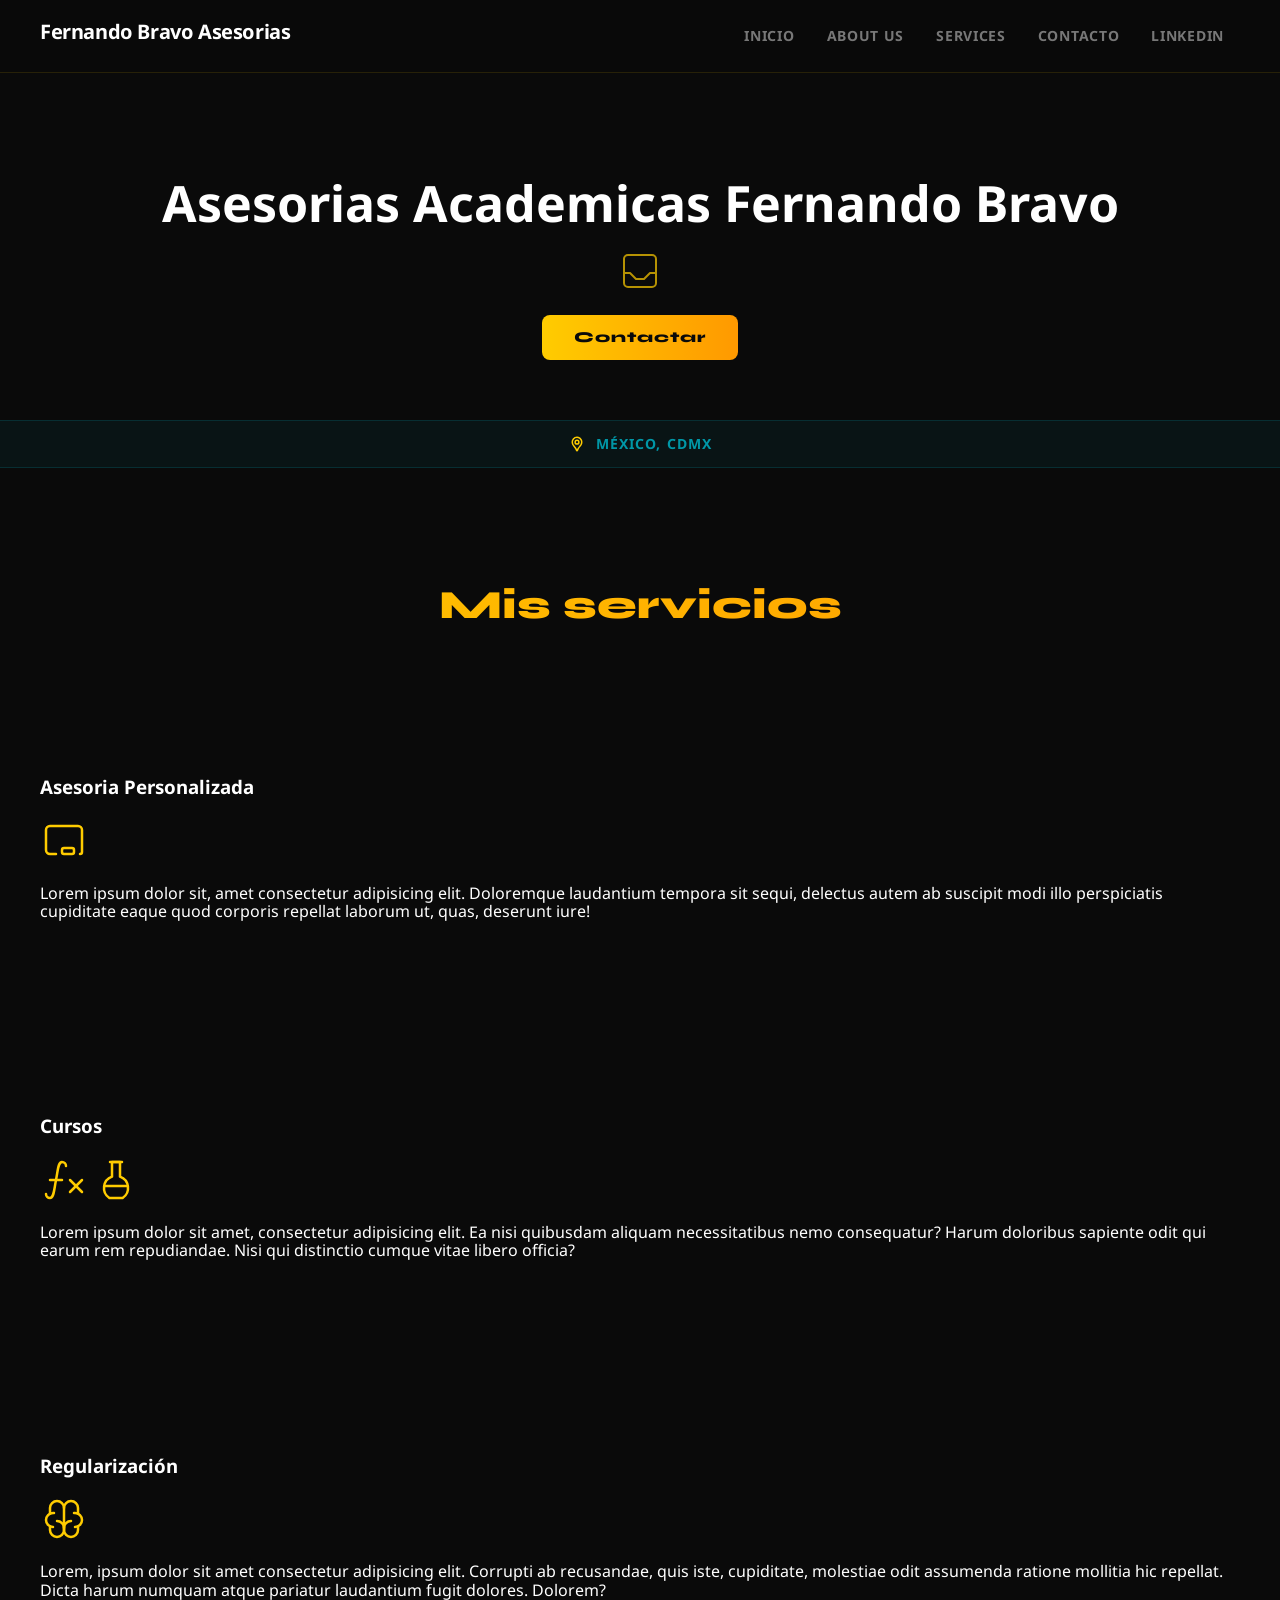
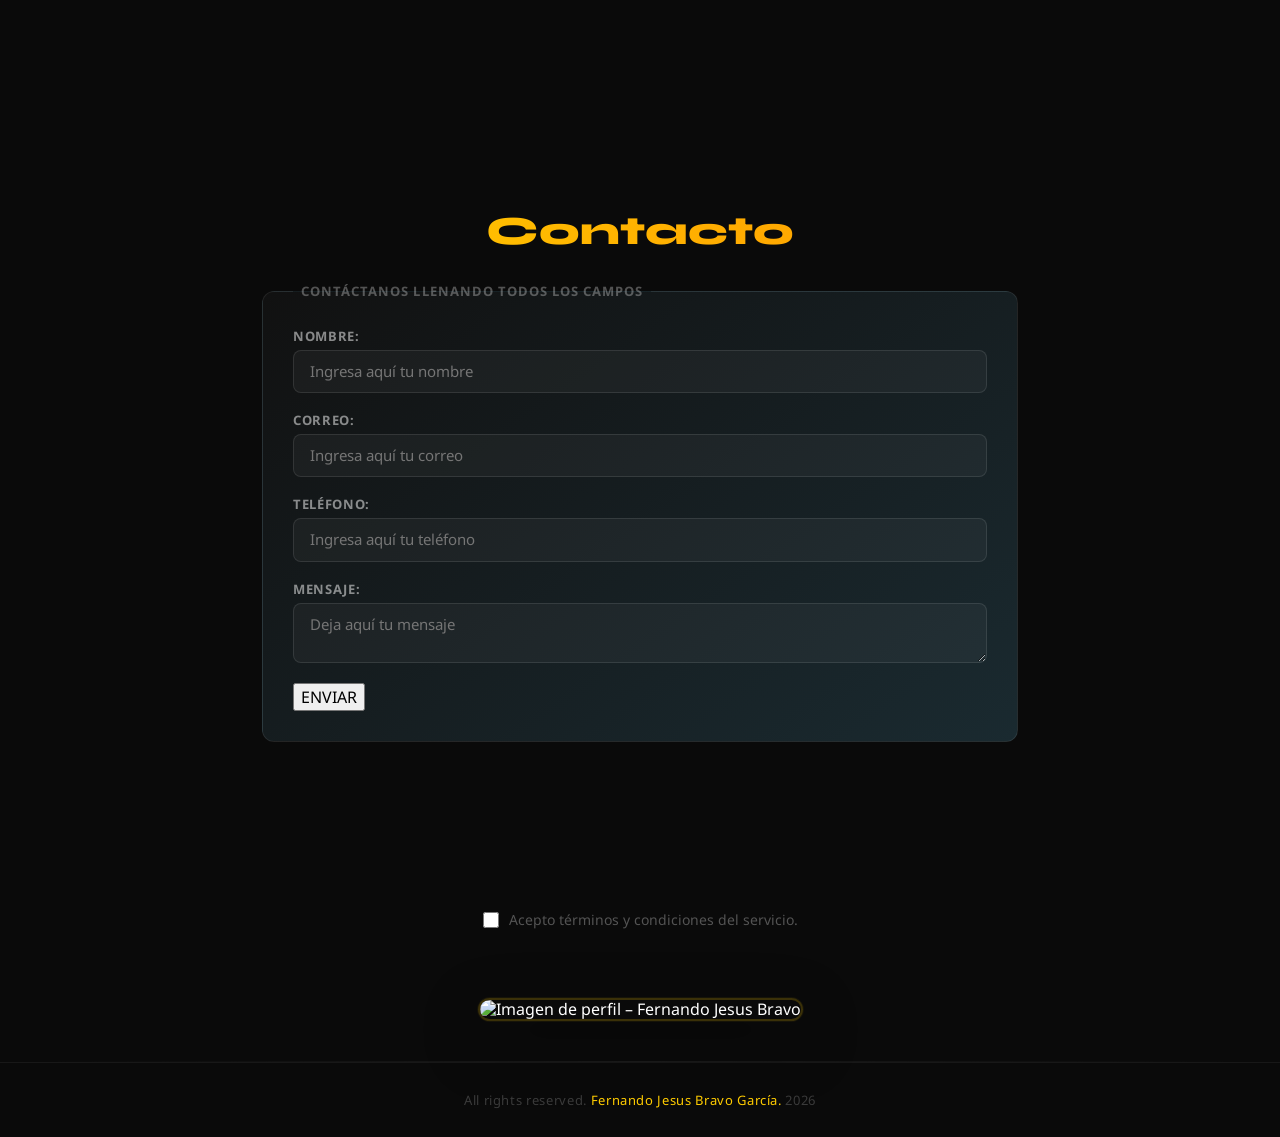
==== index.html @ 3a21290b "start (base)" ====
<!DOCTYPE html>
<html lang="es">
<head>
    <meta charset="UTF-8">
    <meta name="viewport" content="width=device-width, initial-scale=1.0">
    <title>Desarrollo web Fernando Jesus</title>

    <!-- Normalize primero -->
    <link rel="stylesheet" href="normalize2.css">

    <!-- Google Fonts -->
    <link rel="preconnect" href="https://fonts.googleapis.com">
    <link rel="preconnect" href="https://fonts.gstatic.com" crossorigin>
    <link href="https://fonts.googleapis.com/css2?family=Syne:wght@400;700;800&family=Noto+Sans:ital,wght@0,300;0,400;0,700;1,300&display=swap" rel="stylesheet">

    <!-- Estilo CSS -->
    <link rel="preload" href="style.css" as="style">
    <link rel="stylesheet" href="style.css">
</head>

<body>

    <!-- HEADER -->
    <header>
        <h1 class="titulo">Fernando Bravo <span>Asesorias</span></h1>

        <nav class="navegacion_p contenedor">
            <a href="#Inicio">Inicio</a>
            <a href="nosotros.html">About us</a>
            <a href="#Misservicios">Services</a>
            <a href="#Contacto">Contacto</a>
            <a href="#Contacto">LinkedIn</a>
        </nav>
    </header>

    <!-- HERO -->
    <section class="hero" id="Inicio">
        <div class="hero-inner">
            <h2 class="titulo">Asesorias Academicas     <span>Fernando Bravo </span></h2>

            <svg
                xmlns="http://www.w3.org/2000/svg"
                width="48" height="48"
                viewBox="0 0 24 24"
                fill="none"
                stroke="#ffcc00"
                stroke-width="1"
                stroke-linecap="round"
                stroke-linejoin="round"
            >
                <path d="M4 4m0 2a2 2 0 0 1 2 -2h12a2 2 0 0 1 2 2v12a2 2 0 0 1 -2 2h-12a2 2 0 0 1 -2 -2z" />
                <path d="M4 13h3l3 3h4l3 -3h3" />
            </svg>

            <a href="#Contacto" class="hero-content">Contactar</a>
        </div>
    </section>

    <!-- UBICACIÓN -->
    <div class="loc-bar">
        <svg
            xmlns="http://www.w3.org/2000/svg"
            width="18" height="18"
            viewBox="0 0 24 24"
            fill="none"
            stroke="#ffcc00"
            stroke-width="2"
            stroke-linecap="round"
            stroke-linejoin="round"
        >
            <path d="M12 9.5m-2.5 0a2.5 2.5 0 1 0 5 0a2.5 2.5 0 1 0 -5 0" />
            <path d="M17.591 6.376c.472 .907 .715 1.914 .709 2.935a7.263 7.263 0 0 1 -.72 3.18a19.085 19.085 0 0 1 -2.089 3c-.784 .933 -1.49 1.93 -2.11 2.98c-.314 .62 -.568 1.27 -.757 1.938c-.121 .36 -.277 .591 -.622 .591c-.315 0 -.463 -.136 -.626 -.593a10.595 10.595 0 0 0 -.779 -1.978a18.18 18.18 0 0 0 -1.423 -2.091c-.877 -1.184 -2.179 -2.535 -2.853 -4.071a7.077 7.077 0 0 1 -.621 -2.967a6.226 6.226 0 0 1 1.476 -4.055a6.25 6.25 0 0 1 4.811 -2.245a6.462 6.462 0 0 1 1.918 .284a6.255 6.255 0 0 1 3.686 3.092z" />
        </svg>
        <p>México, CDMX</p>
    </div>

    <!-- SERVICIOS -->
    <main id="Misservicios">

        <h2>Mis servicios</h2>

        <div class="contenedor">

            <section>
                <h3>Asesoria Personalizada</h3>
                <!--
                tags: [school, classroom, education, learn]
                category: Document
                unicode: "f34d"
                version: "1.88"
                -->
                <svg
                xmlns="http://www.w3.org/2000/svg"
                width="48"
                height="48"
                viewBox="0 0 24 24"
                fill="none"
                stroke="#ffcc00"
                stroke-width="1.25"
                stroke-linecap="round"
                stroke-linejoin="round"
                >
                <path d="M8 19h-3a2 2 0 0 1 -2 -2v-10a2 2 0 0 1 2 -2h14a2 2 0 0 1 2 2v11a1 1 0 0 1 -1 1" />
                <path d="M11 16m0 1a1 1 0 0 1 1 -1h4a1 1 0 0 1 1 1v1a1 1 0 0 1 -1 1h-4a1 1 0 0 1 -1 -1z" />
            </svg>

                <p>Lorem ipsum dolor sit, amet consectetur adipisicing elit. Doloremque laudantium tempora sit sequi, delectus autem ab suscipit modi illo perspiciatis cupiditate eaque quod corporis repellat laborum ut, quas, deserunt iure!</p>
            </section>

            <section>
                <h3>Cursos</h3>
                <!--
                    category: Math
                    tags: [linear, statyscics, graph]
                    version: "1.39"
                    unicode: "eeb2"
                    -->
                    <svg
                    xmlns="http://www.w3.org/2000/svg"
                    width="48"
                    height="48"
                    viewBox="0 0 24 24"
                    fill="none"
                    stroke="#ffcc00"
                    stroke-width="1.25"
                    stroke-linecap="round"
                    stroke-linejoin="round"
                    >
                    <path d="M3 19a2 2 0 0 0 2 2c2 0 2 -4 3 -9s1 -9 3 -9a2 2 0 0 1 2 2" />
                    <path d="M5 12h6" />
                    <path d="M15 12l6 6" />
                    <path d="M15 18l6 -6" />
                </svg>

                <!--
                category: Health
                tags: [liquid, container, glass, chemistry, test, laboratory, experimental, beta]
                version: "1.44"
                unicode: "ef60"
                -->
                <svg
                xmlns="http://www.w3.org/2000/svg"
                width="48"
                height="48"
                viewBox="0 0 24 24"
                fill="none"
                stroke="#ffcc00"
                stroke-width="1.25"
                stroke-linecap="round"
                stroke-linejoin="round"
                >
                <path d="M6.1 15h11.8" />
                <path d="M14 3v7.342a6 6 0 0 1 1.318 10.658h-6.635a6 6 0 0 1 1.317 -10.66v-7.34h4z" />
                <path d="M9 3h6" />
                </svg>

                <p>Lorem ipsum dolor sit amet, consectetur adipisicing elit. Ea nisi quibusdam aliquam necessitatibus nemo consequatur? Harum doloribus sapiente odit qui earum rem repudiandae. Nisi qui distinctio cumque vitae libero officia?</p>
            </section>

            <section>
                <h3>Regularización</h3>
                <!--
                tags: [mind, human, iq, inteligence, organ]
                unicode: "f59f"
                version: "1.110"
                -->
                <svg
                xmlns="http://www.w3.org/2000/svg"
                width="48"
                height="48"
                viewBox="0 0 24 24"
                fill="none"
                stroke="#ffcc00"
                stroke-width="1.25"
                stroke-linecap="round"
                stroke-linejoin="round"
                >
                <path d="M15.5 13a3.5 3.5 0 0 0 -3.5 3.5v1a3.5 3.5 0 0 0 7 0v-1.8" />
                <path d="M8.5 13a3.5 3.5 0 0 1 3.5 3.5v1a3.5 3.5 0 0 1 -7 0v-1.8" />
                <path d="M17.5 16a3.5 3.5 0 0 0 0 -7h-.5" />
                <path d="M19 9.3v-2.8a3.5 3.5 0 0 0 -7 0" />
                <path d="M6.5 16a3.5 3.5 0 0 1 0 -7h.5" />
                <path d="M5 9.3v-2.8a3.5 3.5 0 0 1 7 0v10" />
                </svg>

                <p>Lorem, ipsum dolor sit amet consectetur adipisicing elit. Corrupti ab recusandae, quis iste, cupiditate, molestiae odit assumenda ratione mollitia hic repellat. Dicta harum numquam atque pariatur laudantium fugit dolores. Dolorem?</p>
            </section>

        </div><!-- /.servicios-grid -->

        <!-- CONTACTO -->
        <section id="Contacto">
            <h2 class="titulo">Contacto</h2>

            <form>
                <fieldset>
                    <legend>Contáctanos llenando todos los campos</legend>

                    <div>
                        <label for="nombre">Nombre:</label>
                        <input id="nombre" type="text" placeholder="Ingresa aquí tu nombre">
                    </div>

                    <div>
                        <label for="correo">Correo:</label>
                        <input id="correo" type="email" placeholder="Ingresa aquí tu correo">
                    </div>

                    <div>
                        <label for="tel">Teléfono:</label>
                        <input id="tel" type="tel" placeholder="Ingresa aquí tu teléfono">
                    </div>

                    <div>
                        <label for="mensaje">Mensaje:</label>
                        <textarea id="mensaje" placeholder="Deja aquí tu mensaje"></textarea>
                    </div>

                    <input type="submit" value="ENVIAR">
                </fieldset>
            </form>
        </section>

    </main>

    <!-- TÉRMINOS -->
    <div class="terminos">
        <label>
            <input type="checkbox">
            Acepto términos y condiciones del servicio.
        </label>
    </div>

    <!-- FOTO -->
    <div class="foto-seccion">
        <img src="test_png.png" alt="Imagen de perfil – Fernando Jesus Bravo">
    </div>

    <div class="divisor"></div>

    <!-- FOOTER -->
    <footer>
        All rights reserved. <span>Fernando Jesus Bravo García.</span> 2026
    </footer>

</body>
</html>
---- normalize2.css ----
/*! normalize.css v8.0.1 | MIT License | github.com/necolas/normalize.css */

/* =========================================================
   Box sizing universal
   ========================================================= */
*,
*::before,
*::after {
  box-sizing: border-box;
}

/* =========================================================
   Document
   ========================================================= */
html {
  line-height: 1.15;
  -webkit-text-size-adjust: 100%;
}

/* =========================================================
   Sections
   ========================================================= */
body {
  margin: 0;
  background: #0a0a0a;  /* fondo oscuro base */
}

main {
  display: block;
}

h1 {
  font-size: 2em;
  margin: 0.67em 0;
}

/* =========================================================
   Grouping content
   ========================================================= */
hr {
  box-sizing: content-box;
  height: 0;
  overflow: visible;
}

pre {
  font-family: monospace, monospace;
  font-size: 1em;
}

/* =========================================================
   Text-level semantics
   ========================================================= */
a {
  background-color: transparent;
}

abbr[title] {
  border-bottom: none;
  text-decoration: underline dotted;
}

b,
strong {
  font-weight: bolder;
}

code,
kbd,
samp {
  font-family: monospace, monospace;
  font-size: 1em;
}

small {
  font-size: 80%;
}

sub,
sup {
  font-size: 75%;
  line-height: 0;
  position: relative;
  vertical-align: baseline;
}

sub { bottom: -0.25em; }
sup { top:    -0.5em;  }

/* =========================================================
   Embedded content
   ========================================================= */
img {
  border-style: none;
  max-width: 100%;
  height: auto;
}

/* =========================================================
   Forms
   ========================================================= */
button,
input,
optgroup,
select,
textarea {
  font-family: inherit;
  font-size: 100%;
  line-height: 1.15;
  margin: 0;
}

button,
input {
  overflow: visible;
}

button,
select {
  text-transform: none;
}

button::-moz-focus-inner,
[type="button"]::-moz-focus-inner,
[type="reset"]::-moz-focus-inner,
[type="submit"]::-moz-focus-inner {
  border-style: none;
  padding: 0;
}

button:-moz-focusring,
[type="button"]:-moz-focusring,
[type="reset"]:-moz-focusring,
[type="submit"]:-moz-focusring {
  outline: 1px dotted ButtonText;
}

fieldset {
  padding: 0.35em 0.75em 0.625em;
}

legend {
  box-sizing: border-box;
  color: inherit;
  display: table;
  max-width: 100%;
  padding: 0;
  white-space: normal;
}

progress {
  vertical-align: baseline;
}

textarea {
  overflow: auto;
  resize: vertical;
}

[type="checkbox"],
[type="radio"] {
  box-sizing: border-box;
  padding: 0;
}

[type="number"]::-webkit-inner-spin-button,
[type="number"]::-webkit-outer-spin-button {
  height: auto;
}

[type="search"]::-webkit-search-decoration {
  -webkit-appearance: none;
}

::-webkit-file-upload-button {
  -webkit-appearance: button;
  font: inherit;
}

/* =========================================================
   Interactive
   ========================================================= */
details { display: block; }
summary { display: list-item; }

/* =========================================================
   Misc
   ========================================================= */
template { display: none; }
[hidden]  { display: none; }
---- style.css ----
/* =========================================================
VARIABLES
   ========================================================= */
:root {
    --blanco:       #ffffff;
    --negro:        #0a0a0a;
    --amarillo:     #ffcc00;
    --amarillo2:    #ff9900;
    --cyan:         #0097a7;
    --cyan-dark:    #006978;
    --gris:         rgba(255,255,255,.45);
    --gris-borde:   rgba(255,255,255,.08);

    --grad-oro:     linear-gradient(90deg, #ffcc00, #ff9900);
    --grad-hero:    linear-gradient(135deg, #0a0a0a 0%, #0d2b35 50%, #003d4d 100%);
    --grad-card:    linear-gradient(145deg, #111 0%, #1a2a30 100%);
    --grad-cyan:    linear-gradient(90deg, #0097a7, #00bcd4);

    --sombra:       0 20px 60px rgba(0,0,0,.35);
    --radio:        1.2rem;

    --fuente-titulo: "Syne", sans-serif;
    --fuente-cuerpo: "Noto Sans", sans-serif;
}

/* =========================================================
BASE
   ========================================================= */
html {
    font-size: 62.5%;
    scroll-behavior: smooth;
}

body {
    font-size: 1.6rem;
    font-family: var(--fuente-cuerpo);
    color: var(--blanco);
    background: var(--negro);
    overflow-x: hidden;
}

/* =========================================================
UTILIDADES
   ================================================

/* =========================================================
   HEADER
   ========================================================= */
header {
    position: sticky;
    top: 0;
    padding: 2rem 4rem;
    display: flex;
    align-items: start;
    justify-content: space-between;
    background: rgba(10,10,10,.92);
    border-bottom: 1px solid rgba(255,204,0,.12);
    /*backdrop-filter: blur(12px);*/
}

header h1.titulo {
    font-size: 2rem;
    text-align: left;
    margin: 0;
    letter-spacing: -.02em;
}

.navegacion_p {
    display: flex;
    flex-direction: column;
    justify-content: space-between;
    align-items: flex-end;
}

.navegacion_p a {
    color: var(--gris);
    text-decoration: none;
    font-size: 1.4rem;
    font-weight: 700;
    letter-spacing: .05em;
    text-transform: uppercase;
    padding: .8rem 1.6rem;
    border-radius: .6rem;
    /*transition: color .2s, background .2s;*/
}

.navegacion_p a:hover {
    color: var(--amarillo);
    background: rgba(255,204,0,.08);
}

/* =========================================================
   HERO
   ========================================================= */
.hero {
    background-image:url(banner.jpg);
    background-repeat: no-repeat;
    background-size: cover;
    position:relative;
    min-height: 500%;
    display: grid;
    place-items: center;
    text-align: center;
    padding: 6rem 2rem;
    
    
}
/*
/* Esferas de luz de fondo */
/*
.hero::before {
    content: '';
    position: absolute;
    width: 70rem; height: 70rem;
    border-radius: 50%;
    background: radial-gradient(circle, rgba(0,151,167,.18) 0%, transparent 70%);
    top: -15%; left: -10%;
    pointer-events: none;
}*/
/*
.hero::after {
    content: '';
    position: absolute;
    width: 55rem; height: 55rem;
    border-radius: 50%;
    background: radial-gradient(circle, rgba(255,204,0,.10) 0%, transparent 70%);
    bottom: -10%; right: -8%;
    pointer-events: none;
}
*/
/*
.hero-inner {
    position: relative;
    z-index: 2;
}
*/
.hero .titulo {
    font-size: clamp(4.5rem, 8em, 9rem);
    margin-bottom: 1.5rem;
}

.hero p {
    font-size: 1.8rem;
    color: rgba(255,255,255,.5);
    margin-bottom: 3.5rem;
}

.hero p span {
    color: var(--cyan);
    font-weight: 700;
}

/* SVG decorativo del hero */
.hero svg {
    display: block;
    margin: 0 auto 2rem;
    opacity: .7;
}

/* Botón CTA del hero */


.hero-content {
    display: inline-flex;
    align-items: center;
    gap: .8rem;
    padding: 1.4rem 3.2rem;
    background: var(--grad-oro);
    color: var(--negro);
    font-family: var(--fuente-titulo);
    font-weight: 800;
    font-size: 1.5rem;
    letter-spacing: .06em;
    text-decoration: none;
    border-radius: .8rem;
    /*transition: transform .2s, box-shadow .2s;
    box-shadow: 0 8px 28px rgba(255,204,0,.25);*/
}

/*
.hero-content:hover {
    transform: translateY(-3px);
    box-shadow: 0 12px 40px rgba(255,204,0,.4);
}
*/

/* =========================================================
   BARRA DE UBICACIÓN
   ========================================================= */
.loc-bar {
    padding: 1.4rem 2rem;
    display: flex;
    align-items: center;
    justify-content: center;
    gap: 1rem;
    background: rgba(0,151,167,.07);
    border-top:    1px solid rgba(0,151,167,.2);
    border-bottom: 1px solid rgba(0,151,167,.2);
}

.loc-bar p {
    font-size: 1.4rem;
    font-weight: 700;
    color: var(--cyan);
    letter-spacing: .08em;
    text-transform: uppercase;
    margin: 0;
}

/* =========================================================
   SECCIONES GENERALES
   ========================================================= */
section {
    padding: 8rem 2rem;
}

section h2.titulo {
    margin-bottom: 1.5rem;
}
/*
section > p {
    font-size: 1.6rem;
    color: var(--gris);
    text-align: center;
    line-height: 1.7;
}
*/
/* =========================================================
   MAIN — SERVICIOS (cards)
   ========================================================= */
main {
    padding: 8rem 2rem;
}

main h2 {
    font-family: var(--fuente-titulo);
    font-size: 4rem;
    font-weight: 800;
    text-align: center;
    margin-bottom: 5rem;
    background: var(--grad-oro);
    -webkit-background-clip: text;
    -webkit-text-fill-color: transparent;
    display: inline-block;
    width: 100%;
}

/*
.servicios-grid {
    display: grid;
    grid-template-columns: repeat(auto-fit, minmax(28rem, 1fr));
    gap: 2.5rem;
    max-width: 120rem;
    margin: 0 auto 6rem;
}*/

/* Cada sección dentro de main = card */
/*
main > section {
    background: var(--grad-card);
    border: 1px solid var(--gris-borde);
    border-radius: var(--radio);
    padding: 3.5rem 3rem;
    position: relative;
    overflow: hidden;
    transition: transform .3s, border-color .3s, box-shadow .3s;
}*/
/*
main > section::before {
    content: '';
    position: absolute; inset: 0; opacity: 0;
    background: radial-gradient(circle at 30% 0%, rgba(255,204,0,.07) 0%, transparent 70%);
    transition: opacity .3s;
}

main > section:hover {
    transform: translateY(-5px);
    border-color: rgba(255,204,0,.28);
    box-shadow: var(--sombra);
}

main > section:hover::before {
    opacity: 1;
}

main > section h3 {
    font-family: var(--fuente-titulo);
    font-size: 2.2rem;
    font-weight: 700;
    color: var(--blanco);
    margin: 1.8rem 0 1rem;
}

main > section p {
    font-size: 1.5rem;
    color: var(--gris);
    line-height: 1.7;
}

main > section svg {
    display: block;
}
*/
/* =========================================================
CONTACTO
   ========================================================= */
#Contacto {
    background: transparent;
    padding: 8rem 2rem;
    max-width: 80rem;
    margin: 0 auto;
}

#Contacto h2 {
    font-family: var(--fuente-titulo);
    font-size: 4rem;
    font-weight: 800;
    margin-bottom: 3rem;
    text-align: center;
    background: var(--grad-oro);
    -webkit-background-clip: text;
    -webkit-text-fill-color: transparent;
}

form {
    display: flex;
    flex-direction: column;
    gap: 0;
}

fieldset {
    border: 1px solid var(--gris-borde);
    border-radius: var(--radio);
    padding: 3rem;
    background: var(--grad-card);
}

legend {
    font-size: 1.3rem;
    color: rgba(255,255,255,.3);
    letter-spacing: .08em;
    text-transform: uppercase;
    font-weight: 700;
    padding: 0 .8rem;
}

fieldset div {
    display: flex;
    flex-direction: column;
    gap: .6rem;
    margin-bottom: 2rem;
}

fieldset label {
    font-size: 1.3rem;
    font-weight: 700;
    color: rgba(255,255,255,.5);
    letter-spacing: .05em;
    text-transform: uppercase;
}

fieldset input[type="text"],
fieldset input[type="email"],
fieldset input[type="tel"],
fieldset textarea {
    background: rgba(255,255,255,.04);
    border: 1.5px solid rgba(255,255,255,.1);
    border-radius: .8rem;
    padding: 1.2rem 1.6rem;
    color: var(--blanco);
    font-family: inherit;
    font-size: 1.5rem;
    /*transition: border-color .2s, background .2s;*/
    width: 100%;
}
/*
fieldset input[type="text"]:focus,
fieldset input[type="email"]:focus,
fieldset input[type="tel"]:focus,
fieldset textarea:focus {
    outline: none;
    border-color: var(--amarillo);
    background: rgba(255,204,0,.04);
}

fieldset textarea {
    resize: vertical;
    min-height: 13rem;
}

fieldset input[type="submit"] {
    background: var(--grad-oro);
    color: var(--negro);
    border: none;
    cursor: pointer;
    font-family: var(--fuente-titulo);
    font-weight: 800;
    font-size: 1.5rem;
    letter-spacing: .07em;
    padding: 1.5rem;
    border-radius: .8rem;
    transition: transform .2s, box-shadow .2s;
    width: 100%;
    margin-top: .5rem;
}

fieldset input[type="submit"]:hover {
    transform: translateY(-2px);
    box-shadow: 0 8px 25px rgba(255,204,0,.3);
}
    */

/* =========================================================
TÉRMINOS
   ========================================================= */
.terminos {
    display: flex;
    justify-content: center;
    padding: 1rem 2rem 3rem;
}

.terminos label {
    display: flex;
    align-items: center;
    gap: 1rem;
    font-size: 1.4rem;
    color: rgba(255,255,255,.3);
    cursor: pointer;
}

.terminos input[type="checkbox"] {
    accent-color: var(--amarillo);
    width: 1.6rem;
    height: 1.6rem;
    cursor: pointer;
}

/* =========================================================
FOTO
   ========================================================= */
.foto-seccion {
    display: flex;
    justify-content: center;
    padding: 4rem 2rem;
}

.foto-seccion img {
    max-width: 36rem;
    border-radius: 1.6rem;
    border: 2px solid rgba(255,204,0,.2);
    box-shadow: 0 0 0 1px rgba(255,204,0,.05), var(--sombra);
    display: block;
}

/* =========================================================
DIVISOR
   ========================================================= */
.divisor {
    height: 1px;
    margin: 0 4rem;
    background: linear-gradient(to right, transparent, rgba(255,255,255,.07), transparent);
}

/* =========================================================
FOOTER
   ========================================================= */
footer {
    text-align: center;
    padding: 3rem 2rem;
    font-size: 1.3rem;
    color: rgba(255,255,255,.2);
    letter-spacing: .05em;
    border-top: 1px solid rgba(255,255,255,.06);
}

footer span {
    color: var(--amarillo);
}

/* =========================================================
RESPONSIVE
   ========================================================= */


@media (min-width: 480px) {
    header {
        flex-direction: row;
    }

    .hero .titulo {
        font-size: 4rem;
    }
}

@media (min-width: 900px) {
    .navegacion_p {
        flex-direction: row;
        justify-content: space-between;
    }

    .hero .titulo {
        font-size: 5rem;
    }
}

@media (min-width: 1140px) {
    .contenedor {
        padding: 0;
    }
}
---- style.css ----
/* =========================================================
VARIABLES
   ========================================================= */
:root {
    --blanco:       #ffffff;
    --negro:        #0a0a0a;
    --amarillo:     #ffcc00;
    --amarillo2:    #ff9900;
    --cyan:         #0097a7;
    --cyan-dark:    #006978;
    --gris:         rgba(255,255,255,.45);
    --gris-borde:   rgba(255,255,255,.08);

    --grad-oro:     linear-gradient(90deg, #ffcc00, #ff9900);
    --grad-hero:    linear-gradient(135deg, #0a0a0a 0%, #0d2b35 50%, #003d4d 100%);
    --grad-card:    linear-gradient(145deg, #111 0%, #1a2a30 100%);
    --grad-cyan:    linear-gradient(90deg, #0097a7, #00bcd4);

    --sombra:       0 20px 60px rgba(0,0,0,.35);
    --radio:        1.2rem;

    --fuente-titulo: "Syne", sans-serif;
    --fuente-cuerpo: "Noto Sans", sans-serif;
}

/* =========================================================
BASE
   ========================================================= */
html {
    font-size: 62.5%;
    scroll-behavior: smooth;
}

body {
    font-size: 1.6rem;
    font-family: var(--fuente-cuerpo);
    color: var(--blanco);
    background: var(--negro);
    overflow-x: hidden;
}

/* =========================================================
UTILIDADES
   ================================================

/* =========================================================
   HEADER
   ========================================================= */
header {
    position: sticky;
    top: 0;
    padding: 2rem 4rem;
    display: flex;
    align-items: start;
    justify-content: space-between;
    background: rgba(10,10,10,.92);
    border-bottom: 1px solid rgba(255,204,0,.12);
    /*backdrop-filter: blur(12px);*/
}

header h1.titulo {
    font-size: 2rem;
    text-align: left;
    margin: 0;
    letter-spacing: -.02em;
}

.navegacion_p {
    display: flex;
    flex-direction: column;
    justify-content: space-between;
    align-items: flex-end;
}

.navegacion_p a {
    color: var(--gris);
    text-decoration: none;
    font-size: 1.4rem;
    font-weight: 700;
    letter-spacing: .05em;
    text-transform: uppercase;
    padding: .8rem 1.6rem;
    border-radius: .6rem;
    /*transition: color .2s, background .2s;*/
}

.navegacion_p a:hover {
    color: var(--amarillo);
    background: rgba(255,204,0,.08);
}

/* =========================================================
   HERO
   ========================================================= */
.hero {
    background-image:url(banner.jpg);
    background-repeat: no-repeat;
    background-size: cover;
    position:relative;
    min-height: 500%;
    display: grid;
    place-items: center;
    text-align: center;
    padding: 6rem 2rem;
    
    
}
/*
/* Esferas de luz de fondo */
/*
.hero::before {
    content: '';
    position: absolute;
    width: 70rem; height: 70rem;
    border-radius: 50%;
    background: radial-gradient(circle, rgba(0,151,167,.18) 0%, transparent 70%);
    top: -15%; left: -10%;
    pointer-events: none;
}*/
/*
.hero::after {
    content: '';
    position: absolute;
    width: 55rem; height: 55rem;
    border-radius: 50%;
    background: radial-gradient(circle, rgba(255,204,0,.10) 0%, transparent 70%);
    bottom: -10%; right: -8%;
    pointer-events: none;
}
*/
/*
.hero-inner {
    position: relative;
    z-index: 2;
}
*/
.hero .titulo {
    font-size: clamp(4.5rem, 8em, 9rem);
    margin-bottom: 1.5rem;
}

.hero p {
    font-size: 1.8rem;
    color: rgba(255,255,255,.5);
    margin-bottom: 3.5rem;
}

.hero p span {
    color: var(--cyan);
    font-weight: 700;
}

/* SVG decorativo del hero */
.hero svg {
    display: block;
    margin: 0 auto 2rem;
    opacity: .7;
}

/* Botón CTA del hero */


.hero-content {
    display: inline-flex;
    align-items: center;
    gap: .8rem;
    padding: 1.4rem 3.2rem;
    background: var(--grad-oro);
    color: var(--negro);
    font-family: var(--fuente-titulo);
    font-weight: 800;
    font-size: 1.5rem;
    letter-spacing: .06em;
    text-decoration: none;
    border-radius: .8rem;
    /*transition: transform .2s, box-shadow .2s;
    box-shadow: 0 8px 28px rgba(255,204,0,.25);*/
}

/*
.hero-content:hover {
    transform: translateY(-3px);
    box-shadow: 0 12px 40px rgba(255,204,0,.4);
}
*/

/* =========================================================
   BARRA DE UBICACIÓN
   ========================================================= */
.loc-bar {
    padding: 1.4rem 2rem;
    display: flex;
    align-items: center;
    justify-content: center;
    gap: 1rem;
    background: rgba(0,151,167,.07);
    border-top:    1px solid rgba(0,151,167,.2);
    border-bottom: 1px solid rgba(0,151,167,.2);
}

.loc-bar p {
    font-size: 1.4rem;
    font-weight: 700;
    color: var(--cyan);
    letter-spacing: .08em;
    text-transform: uppercase;
    margin: 0;
}

/* =========================================================
   SECCIONES GENERALES
   ========================================================= */
section {
    padding: 8rem 2rem;
}

section h2.titulo {
    margin-bottom: 1.5rem;
}
/*
section > p {
    font-size: 1.6rem;
    color: var(--gris);
    text-align: center;
    line-height: 1.7;
}
*/
/* =========================================================
   MAIN — SERVICIOS (cards)
   ========================================================= */
main {
    padding: 8rem 2rem;
}

main h2 {
    font-family: var(--fuente-titulo);
    font-size: 4rem;
    font-weight: 800;
    text-align: center;
    margin-bottom: 5rem;
    background: var(--grad-oro);
    -webkit-background-clip: text;
    -webkit-text-fill-color: transparent;
    display: inline-block;
    width: 100%;
}

/*
.servicios-grid {
    display: grid;
    grid-template-columns: repeat(auto-fit, minmax(28rem, 1fr));
    gap: 2.5rem;
    max-width: 120rem;
    margin: 0 auto 6rem;
}*/

/* Cada sección dentro de main = card */
/*
main > section {
    background: var(--grad-card);
    border: 1px solid var(--gris-borde);
    border-radius: var(--radio);
    padding: 3.5rem 3rem;
    position: relative;
    overflow: hidden;
    transition: transform .3s, border-color .3s, box-shadow .3s;
}*/
/*
main > section::before {
    content: '';
    position: absolute; inset: 0; opacity: 0;
    background: radial-gradient(circle at 30% 0%, rgba(255,204,0,.07) 0%, transparent 70%);
    transition: opacity .3s;
}

main > section:hover {
    transform: translateY(-5px);
    border-color: rgba(255,204,0,.28);
    box-shadow: var(--sombra);
}

main > section:hover::before {
    opacity: 1;
}

main > section h3 {
    font-family: var(--fuente-titulo);
    font-size: 2.2rem;
    font-weight: 700;
    color: var(--blanco);
    margin: 1.8rem 0 1rem;
}

main > section p {
    font-size: 1.5rem;
    color: var(--gris);
    line-height: 1.7;
}

main > section svg {
    display: block;
}
*/
/* =========================================================
CONTACTO
   ========================================================= */
#Contacto {
    background: transparent;
    padding: 8rem 2rem;
    max-width: 80rem;
    margin: 0 auto;
}

#Contacto h2 {
    font-family: var(--fuente-titulo);
    font-size: 4rem;
    font-weight: 800;
    margin-bottom: 3rem;
    text-align: center;
    background: var(--grad-oro);
    -webkit-background-clip: text;
    -webkit-text-fill-color: transparent;
}

form {
    display: flex;
    flex-direction: column;
    gap: 0;
}

fieldset {
    border: 1px solid var(--gris-borde);
    border-radius: var(--radio);
    padding: 3rem;
    background: var(--grad-card);
}

legend {
    font-size: 1.3rem;
    color: rgba(255,255,255,.3);
    letter-spacing: .08em;
    text-transform: uppercase;
    font-weight: 700;
    padding: 0 .8rem;
}

fieldset div {
    display: flex;
    flex-direction: column;
    gap: .6rem;
    margin-bottom: 2rem;
}

fieldset label {
    font-size: 1.3rem;
    font-weight: 700;
    color: rgba(255,255,255,.5);
    letter-spacing: .05em;
    text-transform: uppercase;
}

fieldset input[type="text"],
fieldset input[type="email"],
fieldset input[type="tel"],
fieldset textarea {
    background: rgba(255,255,255,.04);
    border: 1.5px solid rgba(255,255,255,.1);
    border-radius: .8rem;
    padding: 1.2rem 1.6rem;
    color: var(--blanco);
    font-family: inherit;
    font-size: 1.5rem;
    /*transition: border-color .2s, background .2s;*/
    width: 100%;
}
/*
fieldset input[type="text"]:focus,
fieldset input[type="email"]:focus,
fieldset input[type="tel"]:focus,
fieldset textarea:focus {
    outline: none;
    border-color: var(--amarillo);
    background: rgba(255,204,0,.04);
}

fieldset textarea {
    resize: vertical;
    min-height: 13rem;
}

fieldset input[type="submit"] {
    background: var(--grad-oro);
    color: var(--negro);
    border: none;
    cursor: pointer;
    font-family: var(--fuente-titulo);
    font-weight: 800;
    font-size: 1.5rem;
    letter-spacing: .07em;
    padding: 1.5rem;
    border-radius: .8rem;
    transition: transform .2s, box-shadow .2s;
    width: 100%;
    margin-top: .5rem;
}

fieldset input[type="submit"]:hover {
    transform: translateY(-2px);
    box-shadow: 0 8px 25px rgba(255,204,0,.3);
}
    */

/* =========================================================
TÉRMINOS
   ========================================================= */
.terminos {
    display: flex;
    justify-content: center;
    padding: 1rem 2rem 3rem;
}

.terminos label {
    display: flex;
    align-items: center;
    gap: 1rem;
    font-size: 1.4rem;
    color: rgba(255,255,255,.3);
    cursor: pointer;
}

.terminos input[type="checkbox"] {
    accent-color: var(--amarillo);
    width: 1.6rem;
    height: 1.6rem;
    cursor: pointer;
}

/* =========================================================
FOTO
   ========================================================= */
.foto-seccion {
    display: flex;
    justify-content: center;
    padding: 4rem 2rem;
}

.foto-seccion img {
    max-width: 36rem;
    border-radius: 1.6rem;
    border: 2px solid rgba(255,204,0,.2);
    box-shadow: 0 0 0 1px rgba(255,204,0,.05), var(--sombra);
    display: block;
}

/* =========================================================
DIVISOR
   ========================================================= */
.divisor {
    height: 1px;
    margin: 0 4rem;
    background: linear-gradient(to right, transparent, rgba(255,255,255,.07), transparent);
}

/* =========================================================
FOOTER
   ========================================================= */
footer {
    text-align: center;
    padding: 3rem 2rem;
    font-size: 1.3rem;
    color: rgba(255,255,255,.2);
    letter-spacing: .05em;
    border-top: 1px solid rgba(255,255,255,.06);
}

footer span {
    color: var(--amarillo);
}

/* =========================================================
RESPONSIVE
   ========================================================= */


@media (min-width: 480px) {
    header {
        flex-direction: row;
    }

    .hero .titulo {
        font-size: 4rem;
    }
}

@media (min-width: 900px) {
    .navegacion_p {
        flex-direction: row;
        justify-content: space-between;
    }

    .hero .titulo {
        font-size: 5rem;
    }
}

@media (min-width: 1140px) {
    .contenedor {
        padding: 0;
    }
}
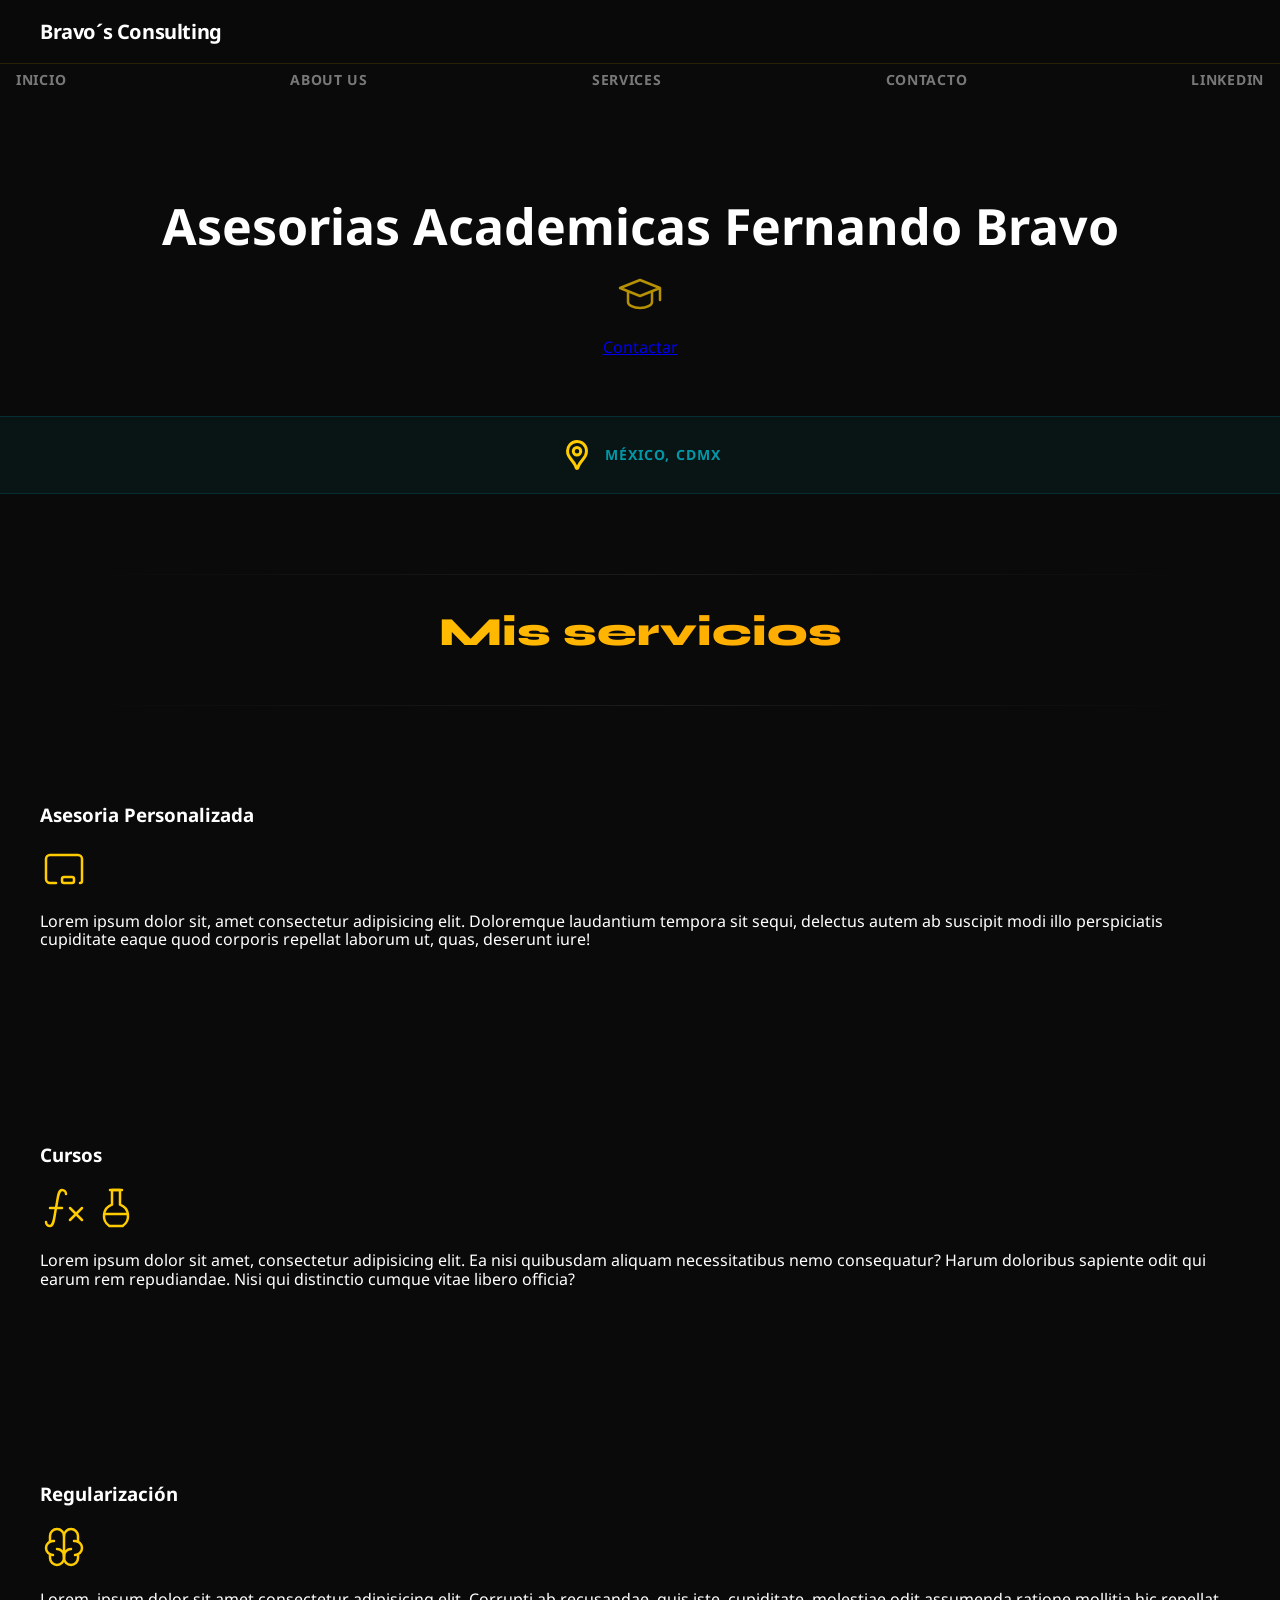
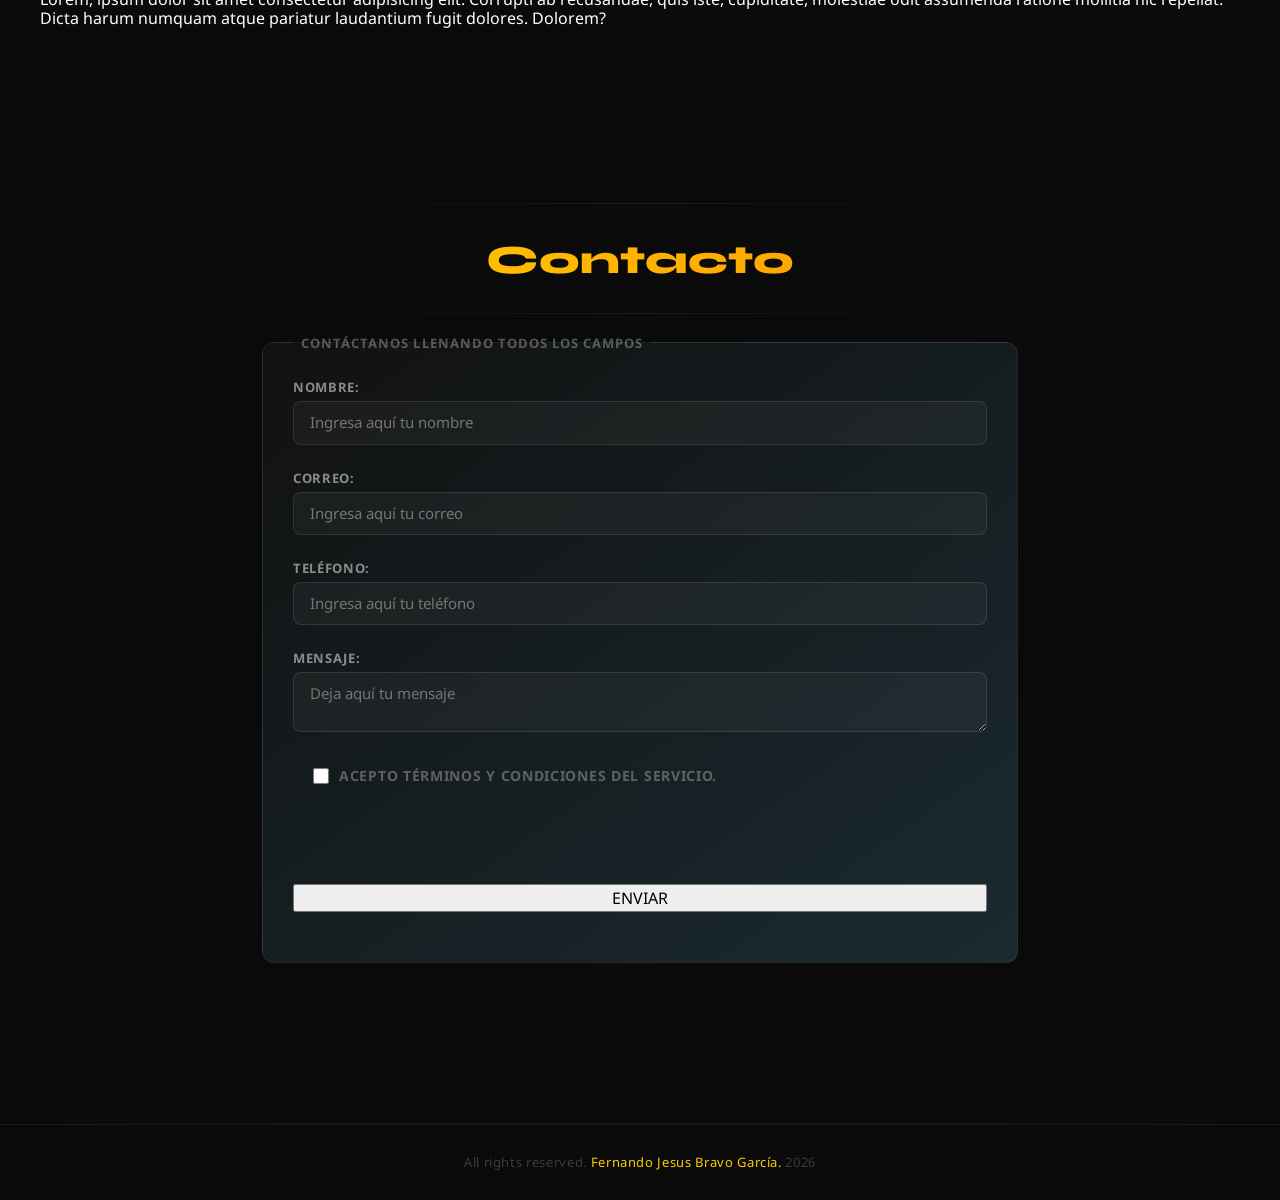
==== commit 97e032c7: "refactor(layout): restructure nav, hero and form; rebrand to Bravo's Consulting" ====
--- a/index.html
+++ b/index.html
@@ -6,6 +6,7 @@
     <title>Desarrollo web Fernando Jesus</title>
 
     <!-- Normalize primero -->
+    <link rel="preload" href="normalize2.css" as="style">
     <link rel="stylesheet" href="normalize2.css">
 
     <!-- Google Fonts -->
@@ -22,45 +23,57 @@
 
     <!-- HEADER -->
     <header>
-        <h1 class="titulo">Fernando Bravo <span>Asesorias</span></h1>
-
-        <nav class="navegacion_p contenedor">
+        <h1 class="titulo">Bravo´s <span>Consulting</span></h1>
+
+    </header>
+    <nav class="navegacion_p">
             <a href="#Inicio">Inicio</a>
             <a href="nosotros.html">About us</a>
             <a href="#Misservicios">Services</a>
             <a href="#Contacto">Contacto</a>
             <a href="#Contacto">LinkedIn</a>
-        </nav>
-    </header>
+        
+    </nav>
+    
 
     <!-- HERO -->
     <section class="hero" id="Inicio">
         <div class="hero-inner">
-            <h2 class="titulo">Asesorias Academicas     <span>Fernando Bravo </span></h2>
-
-            <svg
+            <h2 class="titulo">Asesorias Academicas <span class="span">Fernando Bravo</span></h2>
+            <div>
+                
+                <!--
+                category: Map
+                tags: [students, class, teachers, professors, doctors, hall, classroom, subject, science, break, lesson]
+                version: "1.22"
+                unicode: "ecf7"
+                -->
+                <svg
                 xmlns="http://www.w3.org/2000/svg"
-                width="48" height="48"
+                width="48"
+                height="48"
                 viewBox="0 0 24 24"
                 fill="none"
                 stroke="#ffcc00"
-                stroke-width="1"
+                stroke-width="1.25"
                 stroke-linecap="round"
                 stroke-linejoin="round"
-            >
-                <path d="M4 4m0 2a2 2 0 0 1 2 -2h12a2 2 0 0 1 2 2v12a2 2 0 0 1 -2 2h-12a2 2 0 0 1 -2 -2z" />
-                <path d="M4 13h3l3 3h4l3 -3h3" />
-            </svg>
-
-            <a href="#Contacto" class="hero-content">Contactar</a>
+                >
+                <path d="M22 9l-10 -4l-10 4l10 4l10 -4v6" />
+                <path d="M6 10.6v5.4a6 3 0 0 0 12 0v-5.4" />
+                </svg>
+
+            </div>
+            <a href="#Contacto" class="boton">Contactar</a>
         </div>
     </section>
 
     <!-- UBICACIÓN -->
-    <div class="loc-bar">
+    <div class="loc-bar" >
         <svg
             xmlns="http://www.w3.org/2000/svg"
-            width="18" height="18"
+            width="36"
+            height="48"
             viewBox="0 0 24 24"
             fill="none"
             stroke="#ffcc00"
@@ -76,165 +89,159 @@
 
     <!-- SERVICIOS -->
     <main id="Misservicios">
-
+        <div class="divisor"></div>
         <h2>Mis servicios</h2>
+        <div class="divisor"></div>
 
         <div class="contenedor">
 
             <section>
                 <h3>Asesoria Personalizada</h3>
-                <!--
-                tags: [school, classroom, education, learn]
-                category: Document
-                unicode: "f34d"
-                version: "1.88"
-                -->
-                <svg
-                xmlns="http://www.w3.org/2000/svg"
-                width="48"
-                height="48"
-                viewBox="0 0 24 24"
-                fill="none"
-                stroke="#ffcc00"
-                stroke-width="1.25"
-                stroke-linecap="round"
-                stroke-linejoin="round"
-                >
-                <path d="M8 19h-3a2 2 0 0 1 -2 -2v-10a2 2 0 0 1 2 -2h14a2 2 0 0 1 2 2v11a1 1 0 0 1 -1 1" />
-                <path d="M11 16m0 1a1 1 0 0 1 1 -1h4a1 1 0 0 1 1 1v1a1 1 0 0 1 -1 1h-4a1 1 0 0 1 -1 -1z" />
-            </svg>
-
+                <div class="icono">
+                    <svg
+                        xmlns="http://www.w3.org/2000/svg"
+                        width="48"
+                        height="48"
+                        viewBox="0 0 24 24"
+                        fill="none"
+                        stroke="#ffcc00"
+                        stroke-width="1.25"
+                        stroke-linecap="round"
+                        stroke-linejoin="round"
+                    >
+                        <path d="M8 19h-3a2 2 0 0 1 -2 -2v-10a2 2 0 0 1 2 -2h14a2 2 0 0 1 2 2v11a1 1 0 0 1 -1 1" />
+                        <path d="M11 16m0 1a1 1 0 0 1 1 -1h4a1 1 0 0 1 1 1v1a1 1 0 0 1 -1 1h-4a1 1 0 0 1 -1 -1z" />
+                    </svg>
+                </div>
                 <p>Lorem ipsum dolor sit, amet consectetur adipisicing elit. Doloremque laudantium tempora sit sequi, delectus autem ab suscipit modi illo perspiciatis cupiditate eaque quod corporis repellat laborum ut, quas, deserunt iure!</p>
             </section>
 
             <section>
                 <h3>Cursos</h3>
-                <!--
-                    category: Math
-                    tags: [linear, statyscics, graph]
-                    version: "1.39"
-                    unicode: "eeb2"
-                    -->
+                <div class="icono">
                     <svg
-                    xmlns="http://www.w3.org/2000/svg"
-                    width="48"
-                    height="48"
-                    viewBox="0 0 24 24"
-                    fill="none"
-                    stroke="#ffcc00"
-                    stroke-width="1.25"
-                    stroke-linecap="round"
-                    stroke-linejoin="round"
+                        xmlns="http://www.w3.org/2000/svg"
+                        width="48"
+                        height="48"
+                        viewBox="0 0 24 24"
+                        fill="none"
+                        stroke="#ffcc00"
+                        stroke-width="1.25"
+                        stroke-linecap="round"
+                        stroke-linejoin="round"
                     >
-                    <path d="M3 19a2 2 0 0 0 2 2c2 0 2 -4 3 -9s1 -9 3 -9a2 2 0 0 1 2 2" />
-                    <path d="M5 12h6" />
-                    <path d="M15 12l6 6" />
-                    <path d="M15 18l6 -6" />
-                </svg>
-
-                <!--
-                category: Health
-                tags: [liquid, container, glass, chemistry, test, laboratory, experimental, beta]
-                version: "1.44"
-                unicode: "ef60"
-                -->
-                <svg
-                xmlns="http://www.w3.org/2000/svg"
-                width="48"
-                height="48"
-                viewBox="0 0 24 24"
-                fill="none"
-                stroke="#ffcc00"
-                stroke-width="1.25"
-                stroke-linecap="round"
-                stroke-linejoin="round"
-                >
-                <path d="M6.1 15h11.8" />
-                <path d="M14 3v7.342a6 6 0 0 1 1.318 10.658h-6.635a6 6 0 0 1 1.317 -10.66v-7.34h4z" />
-                <path d="M9 3h6" />
-                </svg>
-
+                        <path d="M3 19a2 2 0 0 0 2 2c2 0 2 -4 3 -9s1 -9 3 -9a2 2 0 0 1 2 2" />
+                        <path d="M5 12h6" />
+                        <path d="M15 12l6 6" />
+                        <path d="M15 18l6 -6" />
+                    </svg>
+
+                    <svg
+                        xmlns="http://www.w3.org/2000/svg"
+                        width="48"
+                        height="48"
+                        viewBox="0 0 24 24"
+                        fill="none"
+                        stroke="#ffcc00"
+                        stroke-width="1.25"
+                        stroke-linecap="round"
+                        stroke-linejoin="round"
+                    >
+                        <path d="M6.1 15h11.8" />
+                        <path d="M14 3v7.342a6 6 0 0 1 1.318 10.658h-6.635a6 6 0 0 1 1.317 -10.66v-7.34h4z" />
+                        <path d="M9 3h6" />
+                    </svg>
+                </div>
                 <p>Lorem ipsum dolor sit amet, consectetur adipisicing elit. Ea nisi quibusdam aliquam necessitatibus nemo consequatur? Harum doloribus sapiente odit qui earum rem repudiandae. Nisi qui distinctio cumque vitae libero officia?</p>
             </section>
 
             <section>
                 <h3>Regularización</h3>
-                <!--
-                tags: [mind, human, iq, inteligence, organ]
-                unicode: "f59f"
-                version: "1.110"
-                -->
-                <svg
-                xmlns="http://www.w3.org/2000/svg"
-                width="48"
-                height="48"
-                viewBox="0 0 24 24"
-                fill="none"
-                stroke="#ffcc00"
-                stroke-width="1.25"
-                stroke-linecap="round"
-                stroke-linejoin="round"
-                >
-                <path d="M15.5 13a3.5 3.5 0 0 0 -3.5 3.5v1a3.5 3.5 0 0 0 7 0v-1.8" />
-                <path d="M8.5 13a3.5 3.5 0 0 1 3.5 3.5v1a3.5 3.5 0 0 1 -7 0v-1.8" />
-                <path d="M17.5 16a3.5 3.5 0 0 0 0 -7h-.5" />
-                <path d="M19 9.3v-2.8a3.5 3.5 0 0 0 -7 0" />
-                <path d="M6.5 16a3.5 3.5 0 0 1 0 -7h.5" />
-                <path d="M5 9.3v-2.8a3.5 3.5 0 0 1 7 0v10" />
-                </svg>
+                    <div class="icono">
+                        <svg
+                            xmlns="http://www.w3.org/2000/svg"
+                            width="48"
+                            height="48"
+                            viewBox="0 0 24 24"
+                            fill="none"
+                            stroke="#ffcc00"
+                            stroke-width="1.25"
+                            stroke-linecap="round"
+                            stroke-linejoin="round"
+                        >
+                            <path d="M15.5 13a3.5 3.5 0 0 0 -3.5 3.5v1a3.5 3.5 0 0 0 7 0v-1.8" />
+                            <path d="M8.5 13a3.5 3.5 0 0 1 3.5 3.5v1a3.5 3.5 0 0 1 -7 0v-1.8" />
+                            <path d="M17.5 16a3.5 3.5 0 0 0 0 -7h-.5" />
+                            <path d="M19 9.3v-2.8a3.5 3.5 0 0 0 -7 0" />
+                            <path d="M6.5 16a3.5 3.5 0 0 1 0 -7h.5" />
+                            <path d="M5 9.3v-2.8a3.5 3.5 0 0 1 7 0v10" />
+                        </svg>
+                    </div>
 
                 <p>Lorem, ipsum dolor sit amet consectetur adipisicing elit. Corrupti ab recusandae, quis iste, cupiditate, molestiae odit assumenda ratione mollitia hic repellat. Dicta harum numquam atque pariatur laudantium fugit dolores. Dolorem?</p>
             </section>
 
-        </div><!-- /.servicios-grid -->
+        </div>
 
         <!-- CONTACTO -->
         <section id="Contacto">
+            <div class="divisor"></div>
             <h2 class="titulo">Contacto</h2>
-
-            <form>
+            <div class="divisor"></div>
+
+            <h4>
+
+
+            </h4>
+
+            <form class="formulario" action="#" method="POST">
                 <fieldset>
                     <legend>Contáctanos llenando todos los campos</legend>
 
-                    <div>
-                        <label for="nombre">Nombre:</label>
-                        <input id="nombre" type="text" placeholder="Ingresa aquí tu nombre">
+                    <div class="contenedor-campos">
+                        <div class="campo">
+                            <label for="nombre">Nombre:</label>
+                            <input class="input-text" id="nombre" name="nombre" type="text" placeholder="Ingresa aquí tu nombre" required>
+                        </div>
+
+                        <div class="campo">
+                            <label for="correo">Correo:</label>
+                            <input class="input-text" id="correo" name="correo" type="email" placeholder="Ingresa aquí tu correo" required>
+                        </div>
+
+                        <div class="campo">
+                            <label for="tel">Teléfono:</label>
+                            <input class="input-text" id="tel" name="tel" type="tel" placeholder="Ingresa aquí tu teléfono">
+                        </div>
+
+                        <div class="campo">
+                            <label for="mensaje">Mensaje:</label>
+                            <textarea class="input-text" id="mensaje" name="mensaje" placeholder="Deja aquí tu mensaje" required></textarea>
+                        </div>
+
+                        
+                        <div class="terminos">
+                            
+                        <label>
+                            <input type="checkbox" name="terminos" required>
+                            Acepto términos y condiciones del servicio.
+                        </label>
+
+                        </div>
+                        <h3>
+
+                        </h3>
+                        <input class="boton" type="submit" value="ENVIAR">
                     </div>
-
-                    <div>
-                        <label for="correo">Correo:</label>
-                        <input id="correo" type="email" placeholder="Ingresa aquí tu correo">
-                    </div>
-
-                    <div>
-                        <label for="tel">Teléfono:</label>
-                        <input id="tel" type="tel" placeholder="Ingresa aquí tu teléfono">
-                    </div>
-
-                    <div>
-                        <label for="mensaje">Mensaje:</label>
-                        <textarea id="mensaje" placeholder="Deja aquí tu mensaje"></textarea>
-                    </div>
-
-                    <input type="submit" value="ENVIAR">
+                    
                 </fieldset>
+
+                
+
             </form>
         </section>
 
     </main>
-
-    <!-- TÉRMINOS -->
-    <div class="terminos">
-        <label>
-            <input type="checkbox">
-            Acepto términos y condiciones del servicio.
-        </label>
-    </div>
-
-    <!-- FOTO -->
-    <div class="foto-seccion">
-        <img src="test_png.png" alt="Imagen de perfil – Fernando Jesus Bravo">
-    </div>
 
     <div class="divisor"></div>
 
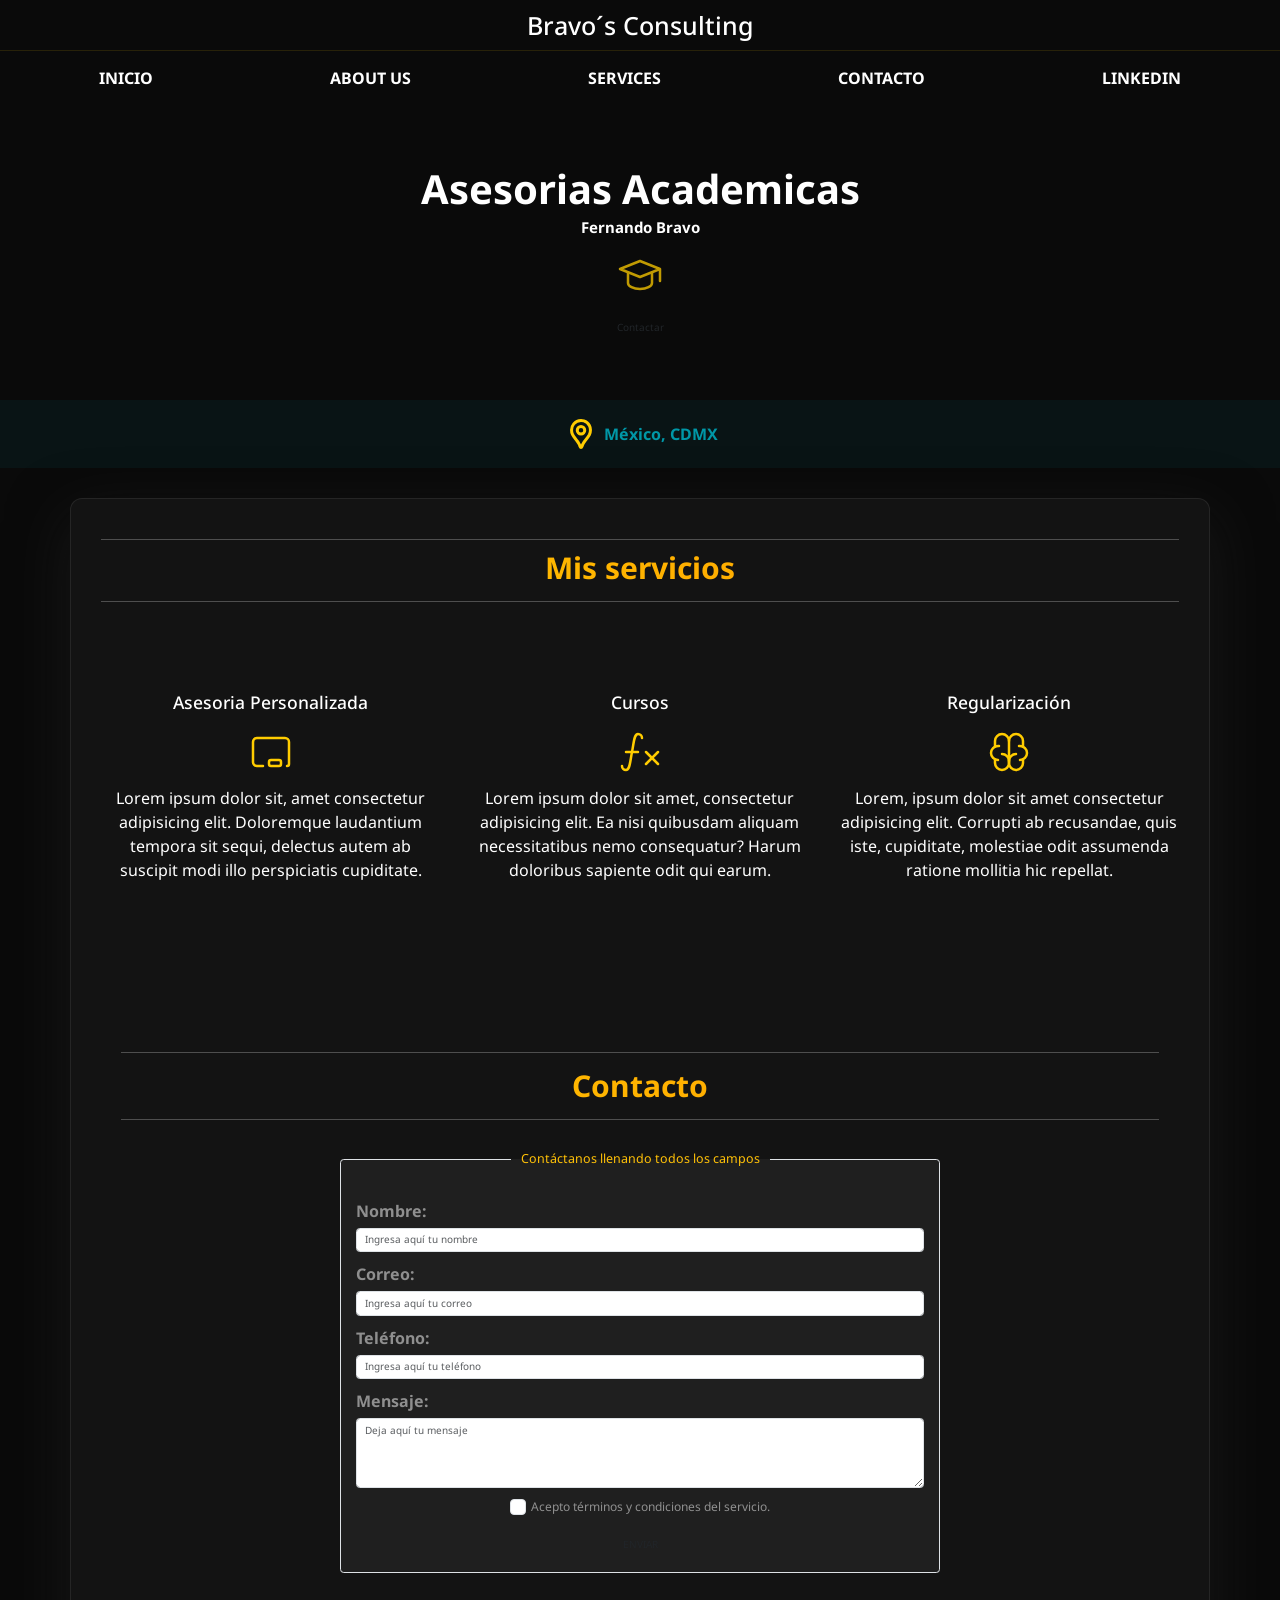
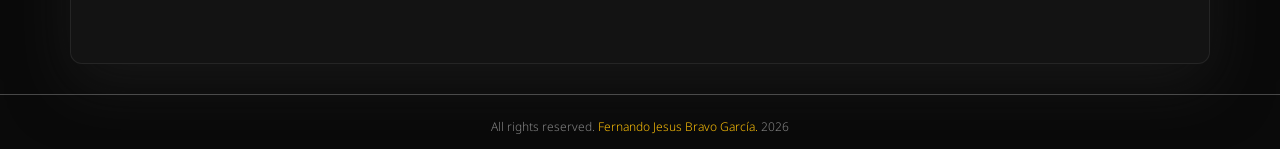
==== commit 589fc0f0: "refactor(html): migrate markup to Bootstrap 5 - Integra Bootstrap 5.3.3 via CDN (CSS y JS bundle) - " ====
--- a/index.html
+++ b/index.html
@@ -5,250 +5,148 @@
     <meta name="viewport" content="width=device-width, initial-scale=1.0">
     <title>Desarrollo web Fernando Jesus</title>
 
-    <!-- Normalize primero -->
-    <link rel="preload" href="normalize2.css" as="style">
-    <link rel="stylesheet" href="normalize2.css">
-
-    <!-- Google Fonts -->
     <link rel="preconnect" href="https://fonts.googleapis.com">
     <link rel="preconnect" href="https://fonts.gstatic.com" crossorigin>
     <link href="https://fonts.googleapis.com/css2?family=Syne:wght@400;700;800&family=Noto+Sans:ital,wght@0,300;0,400;0,700;1,300&display=swap" rel="stylesheet">
 
-    <!-- Estilo CSS -->
-    <link rel="preload" href="style.css" as="style">
+    <link href="https://cdn.jsdelivr.net/npm/bootstrap@5.3.3/dist/css/bootstrap.min.css" rel="stylesheet">
+
     <link rel="stylesheet" href="style.css">
 </head>
 
-<body>
+<body class="bg-custom-dark text-white">
 
-    <!-- HEADER -->
-    <header>
-        <h1 class="titulo">Bravo´s <span>Consulting</span></h1>
+    <header class="text-center p-3 header-custom">
+        <h1 class="titulo-syne text-gradient-gold m-0">Bravo´s <span>Consulting</span></h1>
+    </header>
 
-    </header>
-    <nav class="navegacion_p">
-            <a href="#Inicio">Inicio</a>
-            <a href="nosotros.html">About us</a>
-            <a href="#Misservicios">Services</a>
-            <a href="#Contacto">Contacto</a>
-            <a href="#Contacto">LinkedIn</a>
-        
+    <nav class="nav flex-column flex-md-row justify-content-md-around p-3 nav-custom">
+        <a class="nav-link text-white fw-bold text-uppercase" href="#Inicio">Inicio</a>
+        <a class="nav-link text-white fw-bold text-uppercase" href="nosotros.html">About us</a>
+        <a class="nav-link text-white fw-bold text-uppercase" href="#Misservicios">Services</a>
+        <a class="nav-link text-white fw-bold text-uppercase" href="#Contacto">Contacto</a>
+        <a class="nav-link text-white fw-bold text-uppercase" href="#Contacto">LinkedIn</a>
     </nav>
     
-
-    <!-- HERO -->
-    <section class="hero" id="Inicio">
-        <div class="hero-inner">
-            <h2 class="titulo">Asesorias Academicas <span class="span">Fernando Bravo</span></h2>
-            <div>
-                
-                <!--
-                category: Map
-                tags: [students, class, teachers, professors, doctors, hall, classroom, subject, science, break, lesson]
-                version: "1.22"
-                unicode: "ecf7"
-                -->
-                <svg
-                xmlns="http://www.w3.org/2000/svg"
-                width="48"
-                height="48"
-                viewBox="0 0 24 24"
-                fill="none"
-                stroke="#ffcc00"
-                stroke-width="1.25"
-                stroke-linecap="round"
-                stroke-linejoin="round"
-                >
-                <path d="M22 9l-10 -4l-10 4l10 4l10 -4v6" />
-                <path d="M6 10.6v5.4a6 3 0 0 0 12 0v-5.4" />
+    <section class="hero-section d-flex align-items-center justify-content-center text-center" id="Inicio">
+        <div class="hero-inner px-3">
+            <h2 class="display-3 fw-bold titulo-syne mb-4">Asesorias Academicas <span class="d-block fs-4 text-cyan mt-2">Fernando Bravo</span></h2>
+            <div class="mb-4 opacity-75">
+                <svg xmlns="http://www.w3.org/2000/svg" width="48" height="48" viewBox="0 0 24 24" fill="none" stroke="#ffcc00" stroke-width="1.25" stroke-linecap="round" stroke-linejoin="round">
+                    <path d="M22 9l-10 -4l-10 4l10 4l10 -4v6" />
+                    <path d="M6 10.6v5.4a6 3 0 0 0 12 0v-5.4" />
                 </svg>
-
             </div>
-            <a href="#Contacto" class="boton">Contactar</a>
+            <a href="#Contacto" class="btn btn-custom">Contactar</a>
         </div>
     </section>
 
-    <!-- UBICACIÓN -->
-    <div class="loc-bar" >
-        <svg
-            xmlns="http://www.w3.org/2000/svg"
-            width="36"
-            height="48"
-            viewBox="0 0 24 24"
-            fill="none"
-            stroke="#ffcc00"
-            stroke-width="2"
-            stroke-linecap="round"
-            stroke-linejoin="round"
-        >
+    <div class="d-flex justify-content-center align-items-center p-3 gap-2 loc-bar">
+        <svg xmlns="http://www.w3.org/2000/svg" width="36" height="48" viewBox="0 0 24 24" fill="none" stroke="#ffcc00" stroke-width="2" stroke-linecap="round" stroke-linejoin="round">
             <path d="M12 9.5m-2.5 0a2.5 2.5 0 1 0 5 0a2.5 2.5 0 1 0 -5 0" />
             <path d="M17.591 6.376c.472 .907 .715 1.914 .709 2.935a7.263 7.263 0 0 1 -.72 3.18a19.085 19.085 0 0 1 -2.089 3c-.784 .933 -1.49 1.93 -2.11 2.98c-.314 .62 -.568 1.27 -.757 1.938c-.121 .36 -.277 .591 -.622 .591c-.315 0 -.463 -.136 -.626 -.593a10.595 10.595 0 0 0 -.779 -1.978a18.18 18.18 0 0 0 -1.423 -2.091c-.877 -1.184 -2.179 -2.535 -2.853 -4.071a7.077 7.077 0 0 1 -.621 -2.967a6.226 6.226 0 0 1 1.476 -4.055a6.25 6.25 0 0 1 4.811 -2.245a6.462 6.462 0 0 1 1.918 .284a6.255 6.255 0 0 1 3.686 3.092z" />
         </svg>
-        <p>México, CDMX</p>
+        <p class="mb-0 fw-bold text-cyan">México, CDMX</p>
     </div>
 
-    <!-- SERVICIOS -->
-    <main id="Misservicios">
-        <div class="divisor"></div>
-        <h2>Mis servicios</h2>
-        <div class="divisor"></div>
+    <main class="container my-5 p-4 p-md-5 main-card" id="Misservicios">
+        
+        <hr class="custom-divider">
+        <h2 class="text-center text-gradient-gold titulo-syne display-5 fw-bold mb-4">Mis servicios</h2>
+        <hr class="custom-divider mb-5">
 
-        <div class="contenedor">
-
-            <section>
-                <h3>Asesoria Personalizada</h3>
-                <div class="icono">
-                    <svg
-                        xmlns="http://www.w3.org/2000/svg"
-                        width="48"
-                        height="48"
-                        viewBox="0 0 24 24"
-                        fill="none"
-                        stroke="#ffcc00"
-                        stroke-width="1.25"
-                        stroke-linecap="round"
-                        stroke-linejoin="round"
-                    >
+        <div class="row g-5 text-center mb-5">
+            <section class="col-12 col-md-4 d-flex flex-column align-items-center">
+                <h3 class="mb-4">Asesoria Personalizada</h3>
+                <div class="icon-wrapper mb-3 d-flex align-items-center justify-content-center">
+                    <svg xmlns="http://www.w3.org/2000/svg" width="48" height="48" viewBox="0 0 24 24" fill="none" stroke="#ffcc00" stroke-width="1.25" stroke-linecap="round" stroke-linejoin="round">
                         <path d="M8 19h-3a2 2 0 0 1 -2 -2v-10a2 2 0 0 1 2 -2h14a2 2 0 0 1 2 2v11a1 1 0 0 1 -1 1" />
                         <path d="M11 16m0 1a1 1 0 0 1 1 -1h4a1 1 0 0 1 1 1v1a1 1 0 0 1 -1 1h-4a1 1 0 0 1 -1 -1z" />
                     </svg>
                 </div>
-                <p>Lorem ipsum dolor sit, amet consectetur adipisicing elit. Doloremque laudantium tempora sit sequi, delectus autem ab suscipit modi illo perspiciatis cupiditate eaque quod corporis repellat laborum ut, quas, deserunt iure!</p>
+                <p>Lorem ipsum dolor sit, amet consectetur adipisicing elit. Doloremque laudantium tempora sit sequi, delectus autem ab suscipit modi illo perspiciatis cupiditate.</p>
             </section>
 
-            <section>
-                <h3>Cursos</h3>
-                <div class="icono">
-                    <svg
-                        xmlns="http://www.w3.org/2000/svg"
-                        width="48"
-                        height="48"
-                        viewBox="0 0 24 24"
-                        fill="none"
-                        stroke="#ffcc00"
-                        stroke-width="1.25"
-                        stroke-linecap="round"
-                        stroke-linejoin="round"
-                    >
+            <section class="col-12 col-md-4 d-flex flex-column align-items-center">
+                <h3 class="mb-4">Cursos</h3>
+                <div class="icon-wrapper mb-3 d-flex align-items-center justify-content-center">
+                    <svg xmlns="http://www.w3.org/2000/svg" width="48" height="48" viewBox="0 0 24 24" fill="none" stroke="#ffcc00" stroke-width="1.25" stroke-linecap="round" stroke-linejoin="round">
                         <path d="M3 19a2 2 0 0 0 2 2c2 0 2 -4 3 -9s1 -9 3 -9a2 2 0 0 1 2 2" />
                         <path d="M5 12h6" />
                         <path d="M15 12l6 6" />
                         <path d="M15 18l6 -6" />
                     </svg>
+                </div>
+                <p>Lorem ipsum dolor sit amet, consectetur adipisicing elit. Ea nisi quibusdam aliquam necessitatibus nemo consequatur? Harum doloribus sapiente odit qui earum.</p>
+            </section>
 
-                    <svg
-                        xmlns="http://www.w3.org/2000/svg"
-                        width="48"
-                        height="48"
-                        viewBox="0 0 24 24"
-                        fill="none"
-                        stroke="#ffcc00"
-                        stroke-width="1.25"
-                        stroke-linecap="round"
-                        stroke-linejoin="round"
-                    >
-                        <path d="M6.1 15h11.8" />
-                        <path d="M14 3v7.342a6 6 0 0 1 1.318 10.658h-6.635a6 6 0 0 1 1.317 -10.66v-7.34h4z" />
-                        <path d="M9 3h6" />
+            <section class="col-12 col-md-4 d-flex flex-column align-items-center">
+                <h3 class="mb-4">Regularización</h3>
+                <div class="icon-wrapper mb-3 d-flex align-items-center justify-content-center">
+                    <svg xmlns="http://www.w3.org/2000/svg" width="48" height="48" viewBox="0 0 24 24" fill="none" stroke="#ffcc00" stroke-width="1.25" stroke-linecap="round" stroke-linejoin="round">
+                        <path d="M15.5 13a3.5 3.5 0 0 0 -3.5 3.5v1a3.5 3.5 0 0 0 7 0v-1.8" />
+                        <path d="M8.5 13a3.5 3.5 0 0 1 3.5 3.5v1a3.5 3.5 0 0 1 -7 0v-1.8" />
+                        <path d="M17.5 16a3.5 3.5 0 0 0 0 -7h-.5" />
+                        <path d="M19 9.3v-2.8a3.5 3.5 0 0 0 -7 0" />
+                        <path d="M6.5 16a3.5 3.5 0 0 1 0 -7h.5" />
+                        <path d="M5 9.3v-2.8a3.5 3.5 0 0 1 7 0v10" />
                     </svg>
                 </div>
-                <p>Lorem ipsum dolor sit amet, consectetur adipisicing elit. Ea nisi quibusdam aliquam necessitatibus nemo consequatur? Harum doloribus sapiente odit qui earum rem repudiandae. Nisi qui distinctio cumque vitae libero officia?</p>
+                <p>Lorem, ipsum dolor sit amet consectetur adipisicing elit. Corrupti ab recusandae, quis iste, cupiditate, molestiae odit assumenda ratione mollitia hic repellat.</p>
             </section>
+        </div>
 
-            <section>
-                <h3>Regularización</h3>
-                    <div class="icono">
-                        <svg
-                            xmlns="http://www.w3.org/2000/svg"
-                            width="48"
-                            height="48"
-                            viewBox="0 0 24 24"
-                            fill="none"
-                            stroke="#ffcc00"
-                            stroke-width="1.25"
-                            stroke-linecap="round"
-                            stroke-linejoin="round"
-                        >
-                            <path d="M15.5 13a3.5 3.5 0 0 0 -3.5 3.5v1a3.5 3.5 0 0 0 7 0v-1.8" />
-                            <path d="M8.5 13a3.5 3.5 0 0 1 3.5 3.5v1a3.5 3.5 0 0 1 -7 0v-1.8" />
-                            <path d="M17.5 16a3.5 3.5 0 0 0 0 -7h-.5" />
-                            <path d="M19 9.3v-2.8a3.5 3.5 0 0 0 -7 0" />
-                            <path d="M6.5 16a3.5 3.5 0 0 1 0 -7h.5" />
-                            <path d="M5 9.3v-2.8a3.5 3.5 0 0 1 7 0v10" />
-                        </svg>
+        <section id="Contacto" class="mt-5">
+            <hr class="custom-divider mb-4">
+            <h2 class="text-center text-gradient-gold titulo-syne display-5 fw-bold mb-4">Contacto</h2>
+            <hr class="custom-divider mb-5">
+
+            <form class="mx-auto" style="max-width: 600px;" action="#" method="POST">
+                <fieldset class="border p-4 rounded bg-custom-light border-custom">
+                    <legend class="float-none w-auto px-3 text-warning fs-5 text-center mb-4">Contáctanos llenando todos los campos</legend>
+
+                    <div class="mb-3">
+                        <label for="nombre" class="form-label text-white-50 fw-bold">Nombre:</label>
+                        <input type="text" class="form-control custom-input" id="nombre" name="nombre" placeholder="Ingresa aquí tu nombre" required>
                     </div>
 
-                <p>Lorem, ipsum dolor sit amet consectetur adipisicing elit. Corrupti ab recusandae, quis iste, cupiditate, molestiae odit assumenda ratione mollitia hic repellat. Dicta harum numquam atque pariatur laudantium fugit dolores. Dolorem?</p>
-            </section>
+                    <div class="mb-3">
+                        <label for="correo" class="form-label text-white-50 fw-bold">Correo:</label>
+                        <input type="email" class="form-control custom-input" id="correo" name="correo" placeholder="Ingresa aquí tu correo" required>
+                    </div>
 
-        </div>
+                    <div class="mb-3">
+                        <label for="tel" class="form-label text-white-50 fw-bold">Teléfono:</label>
+                        <input type="tel" class="form-control custom-input" id="tel" name="tel" placeholder="Ingresa aquí tu teléfono">
+                    </div>
 
-        <!-- CONTACTO -->
-        <section id="Contacto">
-            <div class="divisor"></div>
-            <h2 class="titulo">Contacto</h2>
-            <div class="divisor"></div>
+                    <div class="mb-3">
+                        <label for="mensaje" class="form-label text-white-50 fw-bold">Mensaje:</label>
+                        <textarea class="form-control custom-input" id="mensaje" name="mensaje" rows="4" placeholder="Deja aquí tu mensaje" required></textarea>
+                    </div>
 
-            <h4>
-
-
-            </h4>
-
-            <form class="formulario" action="#" method="POST">
-                <fieldset>
-                    <legend>Contáctanos llenando todos los campos</legend>
-
-                    <div class="contenedor-campos">
-                        <div class="campo">
-                            <label for="nombre">Nombre:</label>
-                            <input class="input-text" id="nombre" name="nombre" type="text" placeholder="Ingresa aquí tu nombre" required>
-                        </div>
-
-                        <div class="campo">
-                            <label for="correo">Correo:</label>
-                            <input class="input-text" id="correo" name="correo" type="email" placeholder="Ingresa aquí tu correo" required>
-                        </div>
-
-                        <div class="campo">
-                            <label for="tel">Teléfono:</label>
-                            <input class="input-text" id="tel" name="tel" type="tel" placeholder="Ingresa aquí tu teléfono">
-                        </div>
-
-                        <div class="campo">
-                            <label for="mensaje">Mensaje:</label>
-                            <textarea class="input-text" id="mensaje" name="mensaje" placeholder="Deja aquí tu mensaje" required></textarea>
-                        </div>
-
-                        
-                        <div class="terminos">
-                            
-                        <label>
-                            <input type="checkbox" name="terminos" required>
+                    <div class="form-check mb-4 text-center d-flex justify-content-center align-items-center gap-2">
+                        <input class="form-check-input mt-0" type="checkbox" id="terminos" name="terminos" required>
+                        <label class="form-check-label text-white-50" for="terminos" style="font-size: 1.2rem;">
                             Acepto términos y condiciones del servicio.
                         </label>
+                    </div>
 
-                        </div>
-                        <h3>
-
-                        </h3>
-                        <input class="boton" type="submit" value="ENVIAR">
+                    <div class="text-center">
+                        <button type="submit" class="btn btn-custom w-100">ENVIAR</button>
                     </div>
-                    
                 </fieldset>
-
-                
-
             </form>
         </section>
 
     </main>
 
-    <div class="divisor"></div>
+    <hr class="custom-divider">
 
-    <!-- FOOTER -->
-    <footer>
-        All rights reserved. <span>Fernando Jesus Bravo García.</span> 2026
+    <footer class="text-center p-4 text-white-50 display-6" style="font-size: 1.2rem;">
+        All rights reserved. <span class="text-warning">Fernando Jesus Bravo García.</span> 2026
     </footer>
 
+    <script src="https://cdn.jsdelivr.net/npm/bootstrap@5.3.3/dist/js/bootstrap.bundle.min.js"></script>
 </body>
-</html>
+</html>
--- a/style.css
+++ b/style.css
@@ -1,23 +1,24 @@
 /* =========================================================
 VARIABLES
-   ========================================================= */
+========================================================= */
 :root {
-    --blanco:       #ffffff;
-    --negro:        #0a0a0a;
-    --amarillo:     #ffcc00;
-    --amarillo2:    #ff9900;
-    --cyan:         #0097a7;
-    --cyan-dark:    #006978;
-    --gris:         rgba(255,255,255,.45);
-    --gris-borde:   rgba(255,255,255,.08);
-
-    --grad-oro:     linear-gradient(90deg, #ffcc00, #ff9900);
-    --grad-hero:    linear-gradient(135deg, #0a0a0a 0%, #0d2b35 50%, #003d4d 100%);
-    --grad-card:    linear-gradient(145deg, #111 0%, #1a2a30 100%);
-    --grad-cyan:    linear-gradient(90deg, #0097a7, #00bcd4);
-
-    --sombra:       0 20px 60px rgba(0,0,0,.35);
-    --radio:        1.2rem;
+    --blanco: #ffffff;
+    --negro: #0a0a0a;
+    --amarillo: #ffcc00;
+    --amarillo2: #ff9900;
+    --cyan: #0097a7;
+    --cyan-dark: #006978;
+    --gris: rgba(255,255,255,.45);
+    --gris-borde: rgba(255,255,255,.08);
+
+
+    
+    --grad-oro: linear-gradient(90deg, #ffcc00, #ff9900);
+    --grad-hero: linear-gradient(135deg, #0a0a0a 0%, #0d2b35 50%, #003d4d 100%);
+    --grad-card: linear-gradient(145deg, #111 0%, #1a2a30 100%);
+
+    --sombra: 0 20px 60px rgba(35, 35, 35, 0.521);
+    --radio: 1.2rem;
 
     --fuente-titulo: "Syne", sans-serif;
     --fuente-cuerpo: "Noto Sans", sans-serif;
@@ -25,10 +26,15 @@
 
 /* =========================================================
 BASE
-   ========================================================= */
+========================================================= */
 html {
     font-size: 62.5%;
+    box-sizing: border-box;
     scroll-behavior: smooth;
+}
+
+*, *:before, *:after {
+    box-sizing: inherit;
 }
 
 body {
@@ -40,48 +46,51 @@
 }
 
 /* =========================================================
-UTILIDADES
-   ================================================
-
-/* =========================================================
-   HEADER
-   ========================================================= */
+HEADER
+========================================================= */
 header {
-    position: sticky;
+    text-align: center;
+    padding: 2rem;
+    /*position: sticky;
     top: 0;
     padding: 2rem 4rem;
     display: flex;
-    align-items: start;
-    justify-content: space-between;
+    align-items: center;
+    justify-content: space-between;*/
     background: rgba(10,10,10,.92);
     border-bottom: 1px solid rgba(255,204,0,.12);
-    /*backdrop-filter: blur(12px);*/
 }
 
 header h1.titulo {
-    font-size: 2rem;
-    text-align: left;
-    margin: 0;
-    letter-spacing: -.02em;
-}
-
+    font-family: var(--fuente-titulo);
+    font-size: 3rem;
+    text-align: center;
+    background: var(--grad-oro);
+    -webkit-background-clip: text;
+    -webkit-text-fill-color: transparent;
+}
+
+
+/* NAV */
 .navegacion_p {
+    align-items: center;
     display: flex;
     flex-direction: column;
-    justify-content: space-between;
-    align-items: flex-end;
+    justify-content: space-around;
+    padding: 2rem;
+    background-color: var(--gris);
+    
 }
 
 .navegacion_p a {
-    color: var(--gris);
+    color: var(--blanco);
     text-decoration: none;
-    font-size: 1.4rem;
+    font-size: 1.5rem;
     font-weight: 700;
-    letter-spacing: .05em;
     text-transform: uppercase;
     padding: .8rem 1.6rem;
     border-radius: .6rem;
-    /*transition: color .2s, background .2s;*/
+    transition: all .2s ease;
 }
 
 .navegacion_p a:hover {
@@ -90,366 +99,218 @@
 }
 
 /* =========================================================
-   HERO
-   ========================================================= */
+HERO
+========================================================= */
 .hero {
-    background-image:url(banner.jpg);
+    background-image: url(banner.jpg);
     background-repeat: no-repeat;
     background-size: cover;
-    position:relative;
-    min-height: 500%;
+    background-position: center;
+    min-height: 100vh;
+
     display: grid;
     place-items: center;
     text-align: center;
     padding: 6rem 2rem;
-    
-    
-}
-/*
-/* Esferas de luz de fondo */
-/*
-.hero::before {
-    content: '';
-    position: absolute;
-    width: 70rem; height: 70rem;
-    border-radius: 50%;
-    background: radial-gradient(circle, rgba(0,151,167,.18) 0%, transparent 70%);
-    top: -15%; left: -10%;
-    pointer-events: none;
-}*/
-/*
-.hero::after {
-    content: '';
-    position: absolute;
-    width: 55rem; height: 55rem;
-    border-radius: 50%;
-    background: radial-gradient(circle, rgba(255,204,0,.10) 0%, transparent 70%);
-    bottom: -10%; right: -8%;
-    pointer-events: none;
-}
-*/
-/*
-.hero-inner {
-    position: relative;
-    z-index: 2;
-}
-*/
+}
+
 .hero .titulo {
-    font-size: clamp(4.5rem, 8em, 9rem);
-    margin-bottom: 1.5rem;
-}
-
-.hero p {
-    font-size: 1.8rem;
-    color: rgba(255,255,255,.5);
-    margin-bottom: 3.5rem;
-}
-
-.hero p span {
+    font-size: clamp(4rem, 8vw, 8rem);
+    font-family: var(--fuente-cuerpo);
+    text-align: center;
+
+}
+.span {
+    display: block;
+    font-size: 2rem;
     color: var(--cyan);
-    font-weight: 700;
-}
-
-/* SVG decorativo del hero */
+}
 .hero svg {
-    display: block;
-    margin: 0 auto 2rem;
+    margin: 2rem auto;
     opacity: .7;
 }
 
-/* Botón CTA del hero */
-
-
-.hero-content {
-    display: inline-flex;
-    align-items: center;
-    gap: .8rem;
-    padding: 1.4rem 3.2rem;
+/* BOTÓN */
+.boton {
+    display: inline-block;
+    padding: 1.4rem 3rem;
     background: var(--grad-oro);
     color: var(--negro);
     font-family: var(--fuente-titulo);
     font-weight: 800;
-    font-size: 1.5rem;
-    letter-spacing: .06em;
     text-decoration: none;
     border-radius: .8rem;
-    /*transition: transform .2s, box-shadow .2s;
-    box-shadow: 0 8px 28px rgba(255,204,0,.25);*/
-}
-
-/*
-.hero-content:hover {
-    transform: translateY(-3px);
-    box-shadow: 0 12px 40px rgba(255,204,0,.4);
-}
-*/
-
-/* =========================================================
-   BARRA DE UBICACIÓN
-   ========================================================= */
+    text-align: center;
+    border: none;
+    cursor: pointer;
+    transition: all .2s ease;
+}
+
+.boton:hover {
+    transform: translateY(-2px);
+    box-shadow: 0 8px 25px rgba(255,204,0,.3);
+}
+
+/* =========================================================
+UBICACIÓN
+========================================================= */
 .loc-bar {
-    padding: 1.4rem 2rem;
-    display: flex;
-    align-items: center;
+    padding: 1.4rem;
+    display: flex;
+    align-self: center;
     justify-content: center;
     gap: 1rem;
     background: rgba(0,151,167,.07);
-    border-top:    1px solid rgba(0,151,167,.2);
-    border-bottom: 1px solid rgba(0,151,167,.2);
 }
 
 .loc-bar p {
-    font-size: 1.4rem;
     font-weight: 700;
     color: var(--cyan);
-    letter-spacing: .08em;
-    text-transform: uppercase;
-    margin: 0;
-}
-
-/* =========================================================
-   SECCIONES GENERALES
-   ========================================================= */
+}
+
+/* =========================================================
+SECCIONES
+========================================================= */
 section {
-    padding: 8rem 2rem;
-}
-
-section h2.titulo {
-    margin-bottom: 1.5rem;
-}
-/*
-section > p {
-    font-size: 1.6rem;
-    color: var(--gris);
-    text-align: center;
-    line-height: 1.7;
-}
-*/
-/* =========================================================
-   MAIN — SERVICIOS (cards)
-   ========================================================= */
+    padding: 6rem 2rem;
+}
 main {
-    padding: 8rem 2rem;
+    max-width: 110rem;
+    margin: 4rem auto;
+    background: rgba(255,255,255,.04);
+    border-radius: var(--radio);
+    box-shadow: var(--sombra);
+    padding: 5rem 2rem;
+    border: 1px solid var(--gris-borde);
 }
 
 main h2 {
-    font-family: var(--fuente-titulo);
+    text-align: center;
     font-size: 4rem;
-    font-weight: 800;
-    text-align: center;
-    margin-bottom: 5rem;
     background: var(--grad-oro);
     -webkit-background-clip: text;
     -webkit-text-fill-color: transparent;
-    display: inline-block;
+}
+.icono {
+    width: 8rem;
+    height: 8rem;
+    background: var(--grad-card);
+    border-radius: 50%;
+    display: flex;
+    align-items: center;
+    justify-content: center;
+    margin-bottom: 1.5rem;
+}
+
+
+/* CONTENEDOR NUEVO */
+.contenedor{
+    max-width:100rem;
+    margin: 0 auto;
+
+}
+#Misservicios .contenedor{
+    display: grid;
+    grid-template-columns: 1fr;
+    gap: 4rem;
+    align-items: center;
+    justify-content: center;
+    
+}
+
+#Misservicios .contenedor section{
+    display: flex;
+    flex-direction: column;
+    align-items: center;
+    text-align: center;
     width: 100%;
-}
-
-/*
-.servicios-grid {
-    display: grid;
-    grid-template-columns: repeat(auto-fit, minmax(28rem, 1fr));
-    gap: 2.5rem;
-    max-width: 120rem;
-    margin: 0 auto 6rem;
-}*/
-
-/* Cada sección dentro de main = card */
-/*
-main > section {
-    background: var(--grad-card);
-    border: 1px solid var(--gris-borde);
-    border-radius: var(--radio);
-    padding: 3.5rem 3rem;
-    position: relative;
-    overflow: hidden;
-    transition: transform .3s, border-color .3s, box-shadow .3s;
-}*/
-/*
-main > section::before {
-    content: '';
-    position: absolute; inset: 0; opacity: 0;
-    background: radial-gradient(circle at 30% 0%, rgba(255,204,0,.07) 0%, transparent 70%);
-    transition: opacity .3s;
-}
-
-main > section:hover {
-    transform: translateY(-5px);
-    border-color: rgba(255,204,0,.28);
-    box-shadow: var(--sombra);
-}
-
-main > section:hover::before {
-    opacity: 1;
-}
-
-main > section h3 {
-    font-family: var(--fuente-titulo);
-    font-size: 2.2rem;
+
+}
+/* =========================================================
+FORMULARIO
+========================================================= */
+.formulario {
+    max-width: 60rem;
+    margin: 0 auto;
+}
+
+.contenedor-campos {
+    display: flex;
+    flex-direction: column;
+}
+
+/* CAMPOS */
+.campo {
+    margin-bottom: 1.5rem;
+    display: flex;
+    flex-direction: column;
+}
+
+.campo label {
+    font-size: 1.3rem;
     font-weight: 700;
+    color: rgba(255,255,255,.6);
+    margin-bottom: .5rem;
+}
+
+/* INPUTS */
+.input-text {
+    width: 100%;
+    padding: 1.2rem;
+    border-radius: .6rem;
+    border: 1px solid rgba(255,255,255,.1);
+    background: rgba(255,255,255,.05);
     color: var(--blanco);
-    margin: 1.8rem 0 1rem;
-}
-
-main > section p {
-    font-size: 1.5rem;
-    color: var(--gris);
-    line-height: 1.7;
-}
-
-main > section svg {
-    display: block;
-}
-*/
-/* =========================================================
-CONTACTO
-   ========================================================= */
-#Contacto {
-    background: transparent;
-    padding: 8rem 2rem;
-    max-width: 80rem;
-    margin: 0 auto;
-}
-
-#Contacto h2 {
-    font-family: var(--fuente-titulo);
-    font-size: 4rem;
-    font-weight: 800;
-    margin-bottom: 3rem;
-    text-align: center;
-    background: var(--grad-oro);
-    -webkit-background-clip: text;
-    -webkit-text-fill-color: transparent;
-}
-
-form {
-    display: flex;
-    flex-direction: column;
-    gap: 0;
-}
-
+}
+
+/* FOCUS (IMPORTANTE) */
+.input-text:focus {
+    outline: none;
+    border-color: var(--amarillo);
+}
+
+/* FIELDSET */
 fieldset {
     border: 1px solid var(--gris-borde);
+    padding: 2rem;
     border-radius: var(--radio);
-    padding: 3rem;
-    background: var(--grad-card);
-}
-
+    background: rgba(255,255,255,.05);
+}
+
+/* LEGEND */
 legend {
+    text-align: center;
+    font-size: 1.4rem;
+    color: var(--amarillo);
+    margin-bottom: 2rem;
+}
+
+/* =========================================================
+TÉRMINOS
+========================================================= */
+.terminos {
+    margin-top: 2rem;
+    text-align: center;
+}
+
+.terminos label {
     font-size: 1.3rem;
-    color: rgba(255,255,255,.3);
-    letter-spacing: .08em;
-    text-transform: uppercase;
-    font-weight: 700;
-    padding: 0 .8rem;
-}
-
-fieldset div {
-    display: flex;
-    flex-direction: column;
-    gap: .6rem;
-    margin-bottom: 2rem;
-}
-
-fieldset label {
-    font-size: 1.3rem;
-    font-weight: 700;
-    color: rgba(255,255,255,.5);
-    letter-spacing: .05em;
-    text-transform: uppercase;
-}
-
-fieldset input[type="text"],
-fieldset input[type="email"],
-fieldset input[type="tel"],
-fieldset textarea {
-    background: rgba(255,255,255,.04);
-    border: 1.5px solid rgba(255,255,255,.1);
-    border-radius: .8rem;
-    padding: 1.2rem 1.6rem;
-    color: var(--blanco);
-    font-family: inherit;
-    font-size: 1.5rem;
-    /*transition: border-color .2s, background .2s;*/
-    width: 100%;
-}
-/*
-fieldset input[type="text"]:focus,
-fieldset input[type="email"]:focus,
-fieldset input[type="tel"]:focus,
-fieldset textarea:focus {
-    outline: none;
-    border-color: var(--amarillo);
-    background: rgba(255,204,0,.04);
-}
-
-fieldset textarea {
-    resize: vertical;
-    min-height: 13rem;
-}
-
-fieldset input[type="submit"] {
-    background: var(--grad-oro);
-    color: var(--negro);
-    border: none;
-    cursor: pointer;
-    font-family: var(--fuente-titulo);
-    font-weight: 800;
-    font-size: 1.5rem;
-    letter-spacing: .07em;
-    padding: 1.5rem;
-    border-radius: .8rem;
-    transition: transform .2s, box-shadow .2s;
-    width: 100%;
-    margin-top: .5rem;
-}
-
-fieldset input[type="submit"]:hover {
-    transform: translateY(-2px);
-    box-shadow: 0 8px 25px rgba(255,204,0,.3);
-}
-    */
-
-/* =========================================================
-TÉRMINOS
-   ========================================================= */
-.terminos {
+    color: rgba(255,255,255,.4);
+}
+
+/* =========================================================
+IMAGEN
+========================================================= */
+.foto-seccion {
     display: flex;
     justify-content: center;
-    padding: 1rem 2rem 3rem;
-}
-
-.terminos label {
-    display: flex;
-    align-items: center;
-    gap: 1rem;
-    font-size: 1.4rem;
-    color: rgba(255,255,255,.3);
-    cursor: pointer;
-}
-
-.terminos input[type="checkbox"] {
-    accent-color: var(--amarillo);
-    width: 1.6rem;
-    height: 1.6rem;
-    cursor: pointer;
-}
-
-/* =========================================================
-FOTO
-   ========================================================= */
-.foto-seccion {
-    display: flex;
-    justify-content: center;
-    padding: 4rem 2rem;
+    padding: 4rem;
 }
 
 .foto-seccion img {
-    max-width: 36rem;
-    border-radius: 1.6rem;
-    border: 2px solid rgba(255,204,0,.2);
-    box-shadow: 0 0 0 1px rgba(255,204,0,.05), var(--sombra);
-    display: block;
+    max-width: 30rem;
+    border-radius: 1rem;
+    box-shadow: var(--sombra);
 }
 
 /* =========================================================
@@ -460,17 +321,14 @@
     margin: 0 4rem;
     background: linear-gradient(to right, transparent, rgba(255,255,255,.07), transparent);
 }
-
 /* =========================================================
 FOOTER
-   ========================================================= */
+========================================================= */
 footer {
     text-align: center;
-    padding: 3rem 2rem;
+    padding: 3rem;
     font-size: 1.3rem;
-    color: rgba(255,255,255,.2);
-    letter-spacing: .05em;
-    border-top: 1px solid rgba(255,255,255,.06);
+    color: rgba(255,255,255,.3);
 }
 
 footer span {
@@ -479,32 +337,18 @@
 
 /* =========================================================
 RESPONSIVE
-   ========================================================= */
-
-
-@media (min-width: 480px) {
-    header {
-        flex-direction: row;
+========================================================= */
+@media (min-width: 768px) {
+
+
+    #Misservicios .contenedor{
+        grid-template-columns: repeat(3,1fr);
     }
-
-    .hero .titulo {
-        font-size: 4rem;
-    }
-}
-
-@media (min-width: 900px) {
     .navegacion_p {
         flex-direction: row;
-        justify-content: space-between;
+        justify-content: space-around;
+        padding: 1.2rem;
+        border-bottom: 1px solid rgba(255,255,255,.1);
+        border-radius: 0;
     }
-
-    .hero .titulo {
-        font-size: 5rem;
-    }
-}
-
-@media (min-width: 1140px) {
-    .contenedor {
-        padding: 0;
-    }
-}
+}
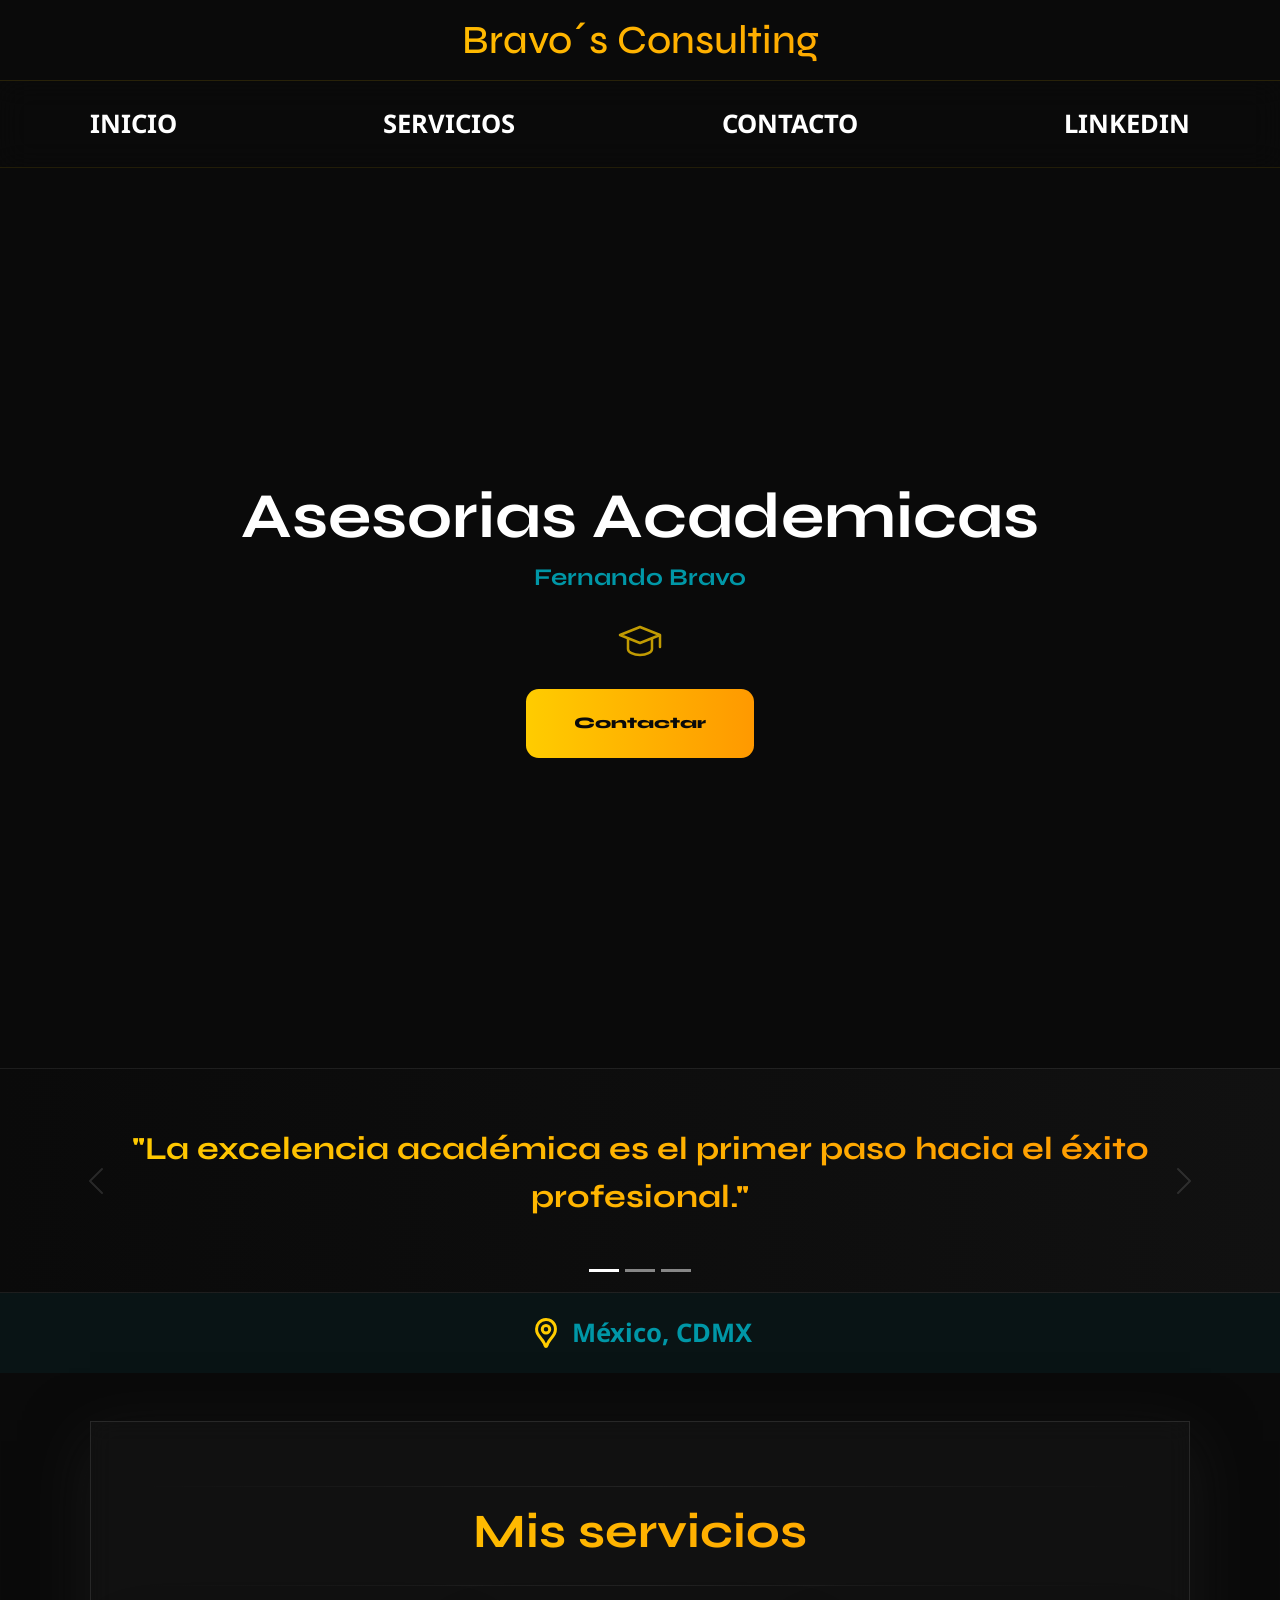
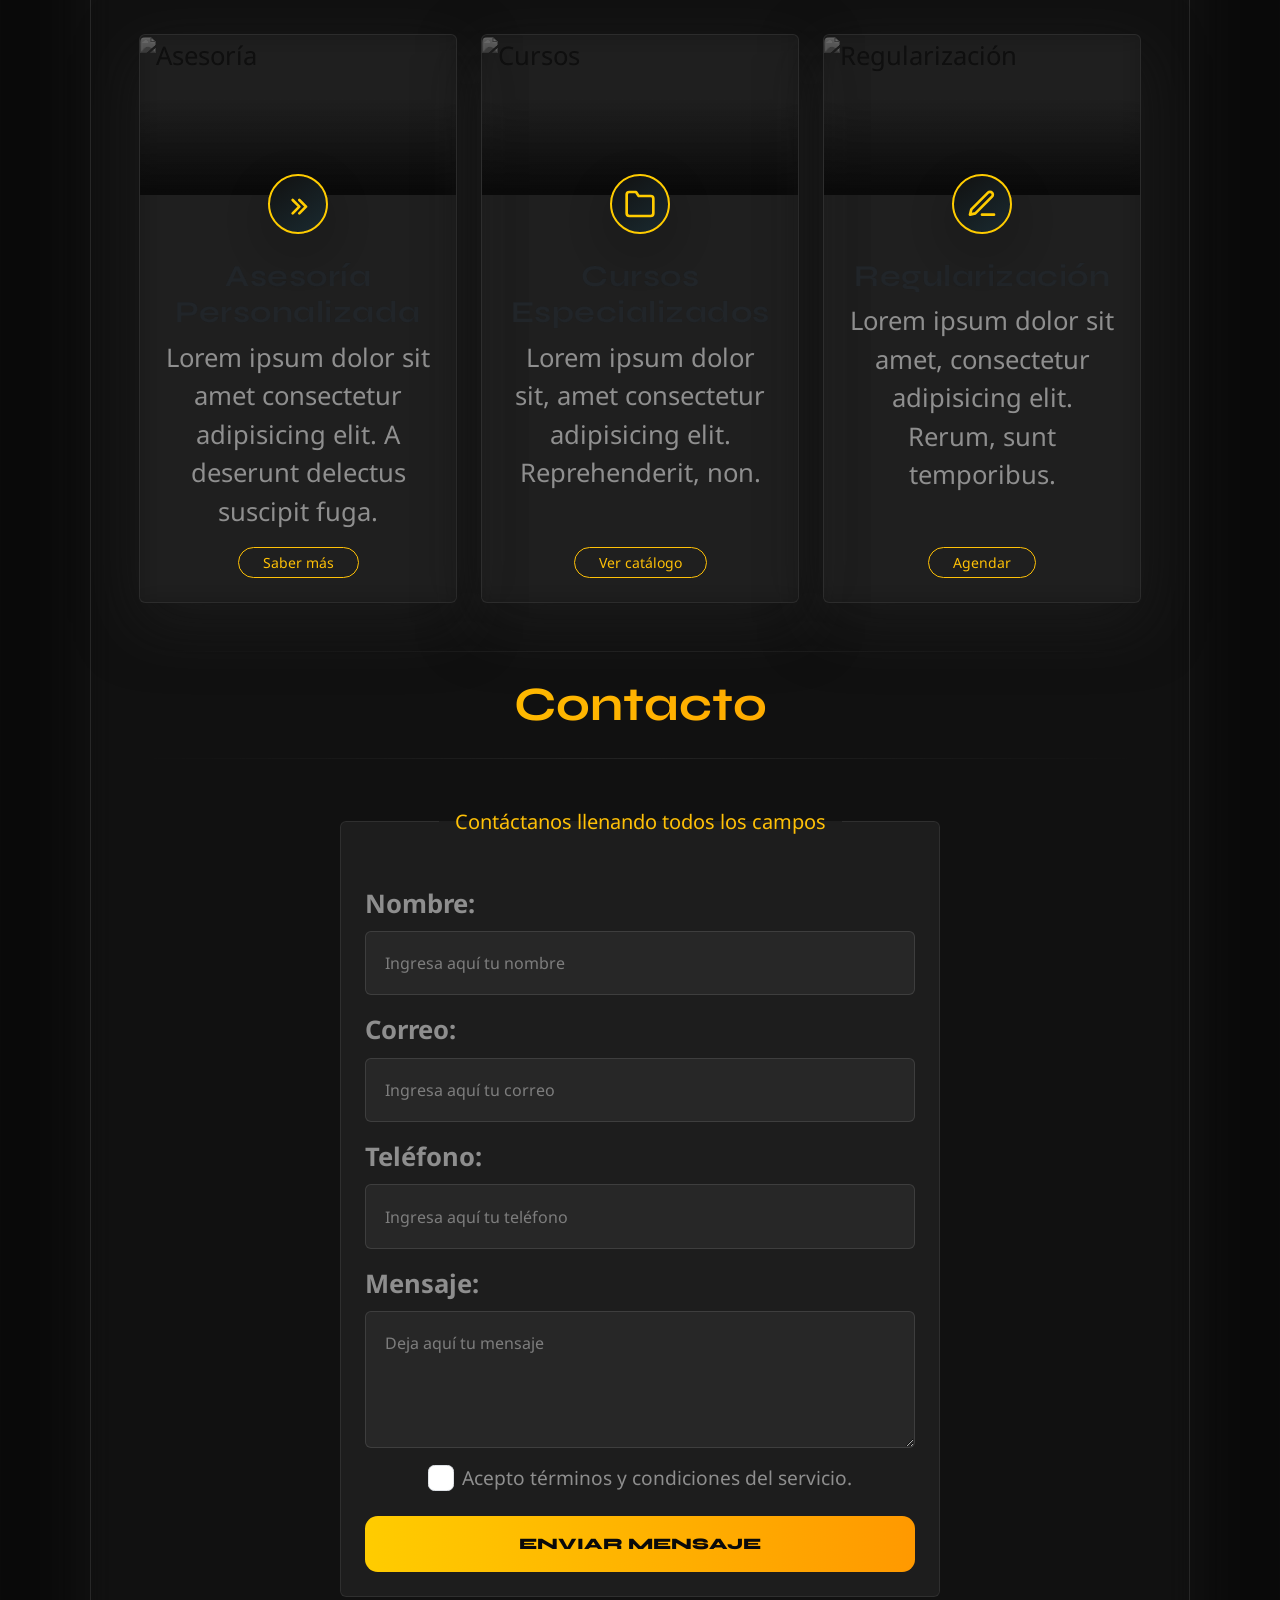
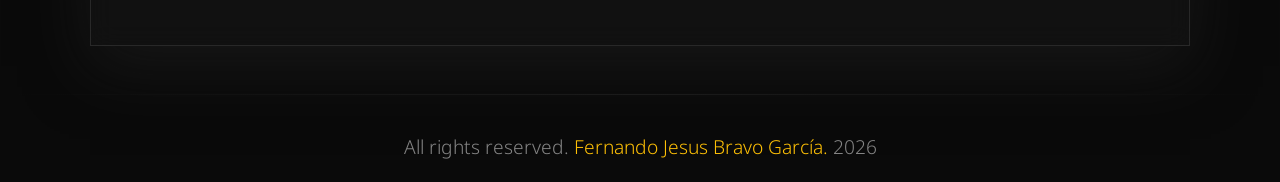
==== commit d13f29c4: "feat(html): add carousel, service cards with images, modals and AOS animations - Agrega carrusel de " ====
--- a/index.html
+++ b/index.html
@@ -3,7 +3,7 @@
 <head>
     <meta charset="UTF-8">
     <meta name="viewport" content="width=device-width, initial-scale=1.0">
-    <title>Desarrollo web Fernando Jesus</title>
+    <title>Bravo´s Consulting Web</title>
 
     <link rel="preconnect" href="https://fonts.googleapis.com">
     <link rel="preconnect" href="https://fonts.gstatic.com" crossorigin>
@@ -11,6 +11,10 @@
 
     <link href="https://cdn.jsdelivr.net/npm/bootstrap@5.3.3/dist/css/bootstrap.min.css" rel="stylesheet">
 
+    <link rel="stylesheet" href="https://cdnjs.cloudflare.com/ajax/libs/animate.css/4.1.1/animate.min.css"/>
+
+    <link href="https://unpkg.com/aos@2.3.1/dist/aos.css" rel="stylesheet">
+
     <link rel="stylesheet" href="style.css">
 </head>
 
@@ -20,13 +24,26 @@
         <h1 class="titulo-syne text-gradient-gold m-0">Bravo´s <span>Consulting</span></h1>
     </header>
 
-    <nav class="nav flex-column flex-md-row justify-content-md-around p-3 nav-custom">
-        <a class="nav-link text-white fw-bold text-uppercase" href="#Inicio">Inicio</a>
-        <a class="nav-link text-white fw-bold text-uppercase" href="nosotros.html">About us</a>
-        <a class="nav-link text-white fw-bold text-uppercase" href="#Misservicios">Services</a>
-        <a class="nav-link text-white fw-bold text-uppercase" href="#Contacto">Contacto</a>
-        <a class="nav-link text-white fw-bold text-uppercase" href="#Contacto">LinkedIn</a>
-    </nav>
+    <nav class="navbar navbar-expand-md sticky-top nav-custom py-3">
+    <div class="container">
+        
+        <button class="navbar-toggler border-warning" type="button" data-bs-toggle="collapse" data-bs-target="#navbarNav">
+            <span class="navbar-toggler-icon"></span>
+        </button>
+
+        <div class="collapse navbar-collapse" id="navbarNav">
+            <ul class="navbar-nav w-100 justify-content-between mx-auto gap-3 text-uppercase fw-bold">
+                <li class="nav-item"><a class="nav-link text-white" href="#Inicio">Inicio</a></li>
+                <li class="nav-item"><a class="nav-link text-white" href="#Misservicios">Servicios</a></li>
+                <li class="nav-item"><a class="nav-link text-white" href="#Contacto">Contacto</a></li>
+                <li class="nav-item">
+                    <a class="nav-link text-white" href="https://linkedin.com" target="_blank">LinkedIn</a>
+                </li>
+            </ul>
+        </div>
+    </div>
+</nav>
+    
     
     <section class="hero-section d-flex align-items-center justify-content-center text-center" id="Inicio">
         <div class="hero-inner px-3">
@@ -40,6 +57,45 @@
             <a href="#Contacto" class="btn btn-custom">Contactar</a>
         </div>
     </section>
+        <section id="FrasesCarrusel" class="carousel slide bg-custom-dark border-top border-bottom border-custom" data-bs-ride="carousel" style="min-height: 25vh;">
+        
+        <div class="carousel-indicators mb-0">
+            <button type="button" data-bs-target="#FrasesCarrusel" data-bs-slide-to="0" class="active" aria-current="true"></button>
+            <button type="button" data-bs-target="#FrasesCarrusel" data-bs-slide-to="1"></button>
+            <button type="button" data-bs-target="#FrasesCarrusel" data-bs-slide-to="2"></button>
+        </div>
+
+        <div class="carousel-inner h-100" data-bs-interval= "3500">
+            <div class="carousel-item active p-5 ">
+                <div class="container text-center">
+                    <blockquote class="blockquote">
+                        <p class="titulo-syne fs-2 fw-700 text-gradient-gold">"La excelencia académica es el primer paso hacia el éxito profesional."</p>
+                    </blockquote>
+                </div>
+            </div>
+            <div class="carousel-item p-5">
+                <div class="container text-center">
+                    <blockquote class="blockquote">
+                        <p class="titulo-syne fs-2 fw-700 text-white">"Transformamos problemas complejos en soluciones sencillas de entender"</p>
+                    </blockquote>
+                </div>
+            </div>
+            <div class="carousel-item p-5">
+                <div class="container text-center">
+                    <blockquote class="blockquote">
+                        <p class="titulo-syne fs-2 fw-700 text-cyan">"Consultoría técnica con enfoque escolar."</p>
+                    </blockquote>
+                </div>
+            </div>
+        </div>
+
+            <button class="carousel-control-prev" type="button" data-bs-target="#FrasesCarrusel" data-bs-slide="prev">
+                <span class="carousel-control-prev-icon opacity-25" aria-hidden="true"></span>
+            </button>
+            <button class="carousel-control-next" type="button" data-bs-target="#FrasesCarrusel" data-bs-slide="next">
+                <span class="carousel-control-next-icon opacity-25" aria-hidden="true"></span>
+            </button>
+    </section>
 
     <div class="d-flex justify-content-center align-items-center p-3 gap-2 loc-bar">
         <svg xmlns="http://www.w3.org/2000/svg" width="36" height="48" viewBox="0 0 24 24" fill="none" stroke="#ffcc00" stroke-width="2" stroke-linecap="round" stroke-linejoin="round">
@@ -54,46 +110,59 @@
         <hr class="custom-divider">
         <h2 class="text-center text-gradient-gold titulo-syne display-5 fw-bold mb-4">Mis servicios</h2>
         <hr class="custom-divider mb-5">
-
-        <div class="row g-5 text-center mb-5">
-            <section class="col-12 col-md-4 d-flex flex-column align-items-center">
-                <h3 class="mb-4">Asesoria Personalizada</h3>
-                <div class="icon-wrapper mb-3 d-flex align-items-center justify-content-center">
-                    <svg xmlns="http://www.w3.org/2000/svg" width="48" height="48" viewBox="0 0 24 24" fill="none" stroke="#ffcc00" stroke-width="1.25" stroke-linecap="round" stroke-linejoin="round">
-                        <path d="M8 19h-3a2 2 0 0 1 -2 -2v-10a2 2 0 0 1 2 -2h14a2 2 0 0 1 2 2v11a1 1 0 0 1 -1 1" />
-                        <path d="M11 16m0 1a1 1 0 0 1 1 -1h4a1 1 0 0 1 1 1v1a1 1 0 0 1 -1 1h-4a1 1 0 0 1 -1 -1z" />
-                    </svg>
-                </div>
-                <p>Lorem ipsum dolor sit, amet consectetur adipisicing elit. Doloremque laudantium tempora sit sequi, delectus autem ab suscipit modi illo perspiciatis cupiditate.</p>
-            </section>
-
-            <section class="col-12 col-md-4 d-flex flex-column align-items-center">
-                <h3 class="mb-4">Cursos</h3>
-                <div class="icon-wrapper mb-3 d-flex align-items-center justify-content-center">
-                    <svg xmlns="http://www.w3.org/2000/svg" width="48" height="48" viewBox="0 0 24 24" fill="none" stroke="#ffcc00" stroke-width="1.25" stroke-linecap="round" stroke-linejoin="round">
-                        <path d="M3 19a2 2 0 0 0 2 2c2 0 2 -4 3 -9s1 -9 3 -9a2 2 0 0 1 2 2" />
-                        <path d="M5 12h6" />
-                        <path d="M15 12l6 6" />
-                        <path d="M15 18l6 -6" />
-                    </svg>
-                </div>
-                <p>Lorem ipsum dolor sit amet, consectetur adipisicing elit. Ea nisi quibusdam aliquam necessitatibus nemo consequatur? Harum doloribus sapiente odit qui earum.</p>
-            </section>
-
-            <section class="col-12 col-md-4 d-flex flex-column align-items-center">
-                <h3 class="mb-4">Regularización</h3>
-                <div class="icon-wrapper mb-3 d-flex align-items-center justify-content-center">
-                    <svg xmlns="http://www.w3.org/2000/svg" width="48" height="48" viewBox="0 0 24 24" fill="none" stroke="#ffcc00" stroke-width="1.25" stroke-linecap="round" stroke-linejoin="round">
-                        <path d="M15.5 13a3.5 3.5 0 0 0 -3.5 3.5v1a3.5 3.5 0 0 0 7 0v-1.8" />
-                        <path d="M8.5 13a3.5 3.5 0 0 1 3.5 3.5v1a3.5 3.5 0 0 1 -7 0v-1.8" />
-                        <path d="M17.5 16a3.5 3.5 0 0 0 0 -7h-.5" />
-                        <path d="M19 9.3v-2.8a3.5 3.5 0 0 0 -7 0" />
-                        <path d="M6.5 16a3.5 3.5 0 0 1 0 -7h.5" />
-                        <path d="M5 9.3v-2.8a3.5 3.5 0 0 1 7 0v10" />
-                    </svg>
-                </div>
-                <p>Lorem, ipsum dolor sit amet consectetur adipisicing elit. Corrupti ab recusandae, quis iste, cupiditate, molestiae odit assumenda ratione mollitia hic repellat.</p>
-            </section>
+        <section class="row g-4 mb-5">
+    <div class="col-12 col-md-4" data-aos="fade-up">
+        <div class="card h-100 main-card border-custom overflow-hidden">
+            <div class="card-img-container">
+                <img src="https://images.unsplash.com/photo-1434030216411-0b793f4b4173?q=80&w=1000" class="card-img-top" alt="Asesoría">
+                <div class="img-overlay"></div>
+            </div>
+            <div class="card-body text-center p-4 d-flex flex-column align-items-center">
+                <div class="icon-floating shadow-lg">
+                    <svg xmlns="http://www.w3.org/2000/svg" width="32" height="32" viewBox="0 0 24 24" fill="none" stroke="#ffcc00" stroke-width="2" stroke-linecap="round" stroke-linejoin="round"><path d="M8 9l5 5l-5 5"/><path d="M13 9l5 5l-5 5"/></svg>
+                </div>
+                <h3 class="card-title h4 titulo-syne mt-4">Asesoría Personalizada</h3>
+                <p class="card-text text-white-50">Lorem ipsum dolor sit amet consectetur adipisicing elit. A deserunt delectus suscipit fuga.</p>
+                <button class="btn btn-outline-warning btn-sm px-4 rounded-pill mt-auto" data-bs-toggle="modal" data-bs-target="#modalContacto">Saber más</button>
+            </div>
+        </div>
+    </div>
+
+    <div class="col-12 col-md-4" data-aos="fade-up" data-aos-delay="200">
+        <div class="card h-100 main-card border-custom overflow-hidden">
+            <div class="card-img-container">
+                <img src="https://images.unsplash.com/photo-1516321318423-f06f85e504b3?q=80&w=1000" class="card-img-top" alt="Cursos">
+                <div class="img-overlay"></div>
+            </div>
+            <div class="card-body text-center p-4 d-flex flex-column align-items-center">
+                <div class="icon-floating shadow-lg">
+                    <svg xmlns="http://www.w3.org/2000/svg" width="32" height="32" viewBox="0 0 24 24" fill="none" stroke="#ffcc00" stroke-width="2" stroke-linecap="round" stroke-linejoin="round"><path d="M22 19a2 2 0 0 1-2 2H4a2 2 0 0 1-2-2V5a2 2 0 0 1 2-2h5l2 3h9a2 2 0 0 1 2 2z"/></svg>
+                </div>
+                <h3 class="card-title h4 titulo-syne mt-4">Cursos Especializados</h3>
+                <p class="card-text text-white-50">Lorem ipsum dolor sit, amet consectetur adipisicing elit. Reprehenderit, non.</p>
+                <button class="btn btn-outline-warning btn-sm px-4 rounded-pill mt-auto" data-bs-toggle="modal" data-bs-target="#modalContacto">Ver catálogo</button>
+            </div>
+        </div>
+    </div>
+
+    <div class="col-12 col-md-4" data-aos="fade-up" data-aos-delay="400">
+        <div class="card h-100 main-card border-custom overflow-hidden">
+            <div class="card-img-container">
+                <img src="https://images.unsplash.com/photo-1523240795612-9a054b0db644?q=80&w=1000" class="card-img-top" alt="Regularización">
+                <div class="img-overlay"></div>
+            </div>
+            <div class="card-body text-center p-4 d-flex flex-column align-items-center">
+                <div class="icon-floating shadow-lg">
+                    <svg xmlns="http://www.w3.org/2000/svg" width="32" height="32" viewBox="0 0 24 24" fill="none" stroke="#ffcc00" stroke-width="2" stroke-linecap="round" stroke-linejoin="round"><path d="M12 20h9"/><path d="M16.5 3.5a2.121 2.121 0 0 1 3 3L7 19l-4 1 1-4L16.5 3.5z"/></svg>
+                </div>
+                <h3 class="card-title h4 titulo-syne mt-4">Regularización</h3>
+                <p class="card-text text-white-50">Lorem ipsum dolor sit amet, consectetur adipisicing elit. Rerum, sunt temporibus.</p>
+                <button class="btn btn-outline-warning btn-sm px-4 rounded-pill mt-auto" data-bs-toggle="modal" data-bs-target="#modalContacto">Agendar</button>
+            </div>
+        </div>
+    </div>
+</section>
+
         </div>
 
         <section id="Contacto" class="mt-5">
@@ -132,9 +201,16 @@
                         </label>
                     </div>
 
-                    <div class="text-center">
-                        <button type="submit" class="btn btn-custom w-100">ENVIAR</button>
-                    </div>
+                    <div class="col-12 mt-4">
+                    <button 
+                        type="button" 
+                        class="btn btn-custom w-100 fw-800 text-uppercase py-3" 
+                        data-bs-toggle="modal" 
+                        data-bs-target="#modalExito"
+                    >
+                        Enviar Mensaje
+                    </button>
+                </div>
                 </fieldset>
             </form>
         </section>
@@ -147,6 +223,41 @@
         All rights reserved. <span class="text-warning">Fernando Jesus Bravo García.</span> 2026
     </footer>
 
+    <div class="modal fade" id="modalExito" tabindex="-1" aria-hidden="true">
+    <div class="modal-dialog modal-dialog-centered">
+        <div class="modal-content bg-dark border-custom text-white">
+            <div class="modal-header border-secondary">
+                <h5 class="modal-title titulo-syne text-warning">¡Mensaje Enviado!</h5>
+                <button type="button" class="btn-close btn-close-white" data-bs-dismiss="modal" aria-label="Close"></button>
+            </div>
+            <div class="modal-body p-4 text-center">
+                <div class="mb-3">
+                    <svg xmlns="http://www.w3.org/2000/svg" width="64" height="64" viewBox="0 0 24 24" fill="none" stroke="#ffcc00" stroke-width="2" stroke-linecap="round" stroke-linejoin="round">
+                        <path d="M12 22c5.523 0 10-4.477 10-10S17.523 2 12 2 2 6.477 2 12s4.477 10 10 10z"/>
+                        <path d="M9 12l2 2 4-4"/>
+                    </svg>
+                </div>
+                <p class="fs-5">Gracias por contactarme. Revisaré tu solicitud y te responderé a la brevedad.</p>
+            </div>
+            <div class="modal-footer border-secondary">
+                <button type="button" class="btn btn-outline-warning w-100 fw-bold" data-bs-dismiss="modal">CERRAR</button>
+            </div>
+        </div>
+    </div>
+</div>
+
     <script src="https://cdn.jsdelivr.net/npm/bootstrap@5.3.3/dist/js/bootstrap.bundle.min.js"></script>
+
+    <script src="https://unpkg.com/aos@2.3.1/dist/aos.js"></script>
+    
+    <script>
+        AOS.init({
+            duration: 1000, // Duración de la animación en milisegundos
+            once: true      // La animación solo ocurre una vez
+        });
+    </script>
+
+
+
 </body>
 </html>
--- a/style.css
+++ b/style.css
@@ -1,354 +1,257 @@
 /* =========================================================
-VARIABLES
+VARIABLES Y CONFIGURACIÓN BASE
 ========================================================= */
 :root {
-    --blanco: #ffffff;
-    --negro: #0a0a0a;
     --amarillo: #ffcc00;
     --amarillo2: #ff9900;
     --cyan: #0097a7;
-    --cyan-dark: #006978;
-    --gris: rgba(255,255,255,.45);
-    --gris-borde: rgba(255,255,255,.08);
-
-
-    
+    --negro: #0a0a0a;
     --grad-oro: linear-gradient(90deg, #ffcc00, #ff9900);
-    --grad-hero: linear-gradient(135deg, #0a0a0a 0%, #0d2b35 50%, #003d4d 100%);
     --grad-card: linear-gradient(145deg, #111 0%, #1a2a30 100%);
-
     --sombra: 0 20px 60px rgba(35, 35, 35, 0.521);
-    --radio: 1.2rem;
-
-    --fuente-titulo: "Syne", sans-serif;
-    --fuente-cuerpo: "Noto Sans", sans-serif;
+}
+
+body {
+    font-family: "Noto Sans", sans-serif;
+    font-size: 1.6rem;
+}
+
+.titulo-syne {
+    font-family: "Syne", sans-serif;
+}
+
+.bg-custom-dark {
+    background-color: var(--negro) !important;
+}
+
+.text-cyan {
+    color: var(--cyan) !important;
 }
 
 /* =========================================================
-BASE
+UTILERÍAS DE GRADIENTE Y BORDES
 ========================================================= */
-html {
-    font-size: 62.5%;
-    box-sizing: border-box;
-    scroll-behavior: smooth;
-}
-
-*, *:before, *:after {
-    box-sizing: inherit;
-}
-
-body {
-    font-size: 1.6rem;
-    font-family: var(--fuente-cuerpo);
-    color: var(--blanco);
-    background: var(--negro);
-    overflow-x: hidden;
-}
-
-/* =========================================================
-HEADER
-========================================================= */
-header {
-    text-align: center;
-    padding: 2rem;
-    /*position: sticky;
-    top: 0;
-    padding: 2rem 4rem;
-    display: flex;
-    align-items: center;
-    justify-content: space-between;*/
-    background: rgba(10,10,10,.92);
-    border-bottom: 1px solid rgba(255,204,0,.12);
-}
-
-header h1.titulo {
-    font-family: var(--fuente-titulo);
-    font-size: 3rem;
-    text-align: center;
+.text-gradient-gold {
     background: var(--grad-oro);
     -webkit-background-clip: text;
     -webkit-text-fill-color: transparent;
 }
 
-
-/* NAV */
-.navegacion_p {
-    align-items: center;
-    display: flex;
-    flex-direction: column;
-    justify-content: space-around;
-    padding: 2rem;
-    background-color: var(--gris);
-    
-}
-
-.navegacion_p a {
-    color: var(--blanco);
-    text-decoration: none;
-    font-size: 1.5rem;
-    font-weight: 700;
-    text-transform: uppercase;
-    padding: .8rem 1.6rem;
+.custom-divider {
+    height: 1px;
+    background: linear-gradient(to right, transparent, rgba(255,255,255,.07), transparent);
+    border: none;
+    opacity: 1;
+}
+
+.border-custom {
+    border-color: rgba(255,255,255,.08) !important;
+}
+
+.bg-custom-light {
+    background: rgba(255,255,255,.05);
+}
+
+/* =========================================================
+COMPONENTES ESPECÍFICOS
+========================================================= */
+/* Header & Nav */
+.header-custom {
+    background: rgba(10,10,10,.92);
+    border-bottom: 1px solid rgba(255,204,0,.12);
+}
+
+.nav-custom {
+    background: rgba(10, 10, 10, 0.8) !important; /* Fondo oscuro semi-transparente */
+    backdrop-filter: blur(15px); /* Efecto de desenfoque */
+    -webkit-backdrop-filter: blur(15px);
+    border-bottom: 1px solid rgba(255, 204, 0, 0.1);
+    transition: all 0.3s ease;
+}
+
+.nav-custom .nav-link {
+    transition: all .2s ease;
     border-radius: .6rem;
-    transition: all .2s ease;
-}
-
-.navegacion_p a:hover {
-    color: var(--amarillo);
+}
+
+.nav-custom .nav-link:hover {
+    color: var(--amarillo) !important;
     background: rgba(255,204,0,.08);
 }
 
-/* =========================================================
-HERO
-========================================================= */
-.hero {
-    background-image: url(banner.jpg);
-    background-repeat: no-repeat;
+/* Hero Section */
+.hero-section {
+    background-image: url('https://cdn.muckrock.com/news_images/2016/02/08/FeynmanCov.jpg.2400x800_q85.jpg');
     background-size: cover;
     background-position: center;
+    background-repeat: no-repeat;
     min-height: 100vh;
-
-    display: grid;
-    place-items: center;
-    text-align: center;
-    padding: 6rem 2rem;
-}
-
-.hero .titulo {
-    font-size: clamp(4rem, 8vw, 8rem);
-    font-family: var(--fuente-cuerpo);
-    text-align: center;
-
-}
-.span {
-    display: block;
-    font-size: 2rem;
-    color: var(--cyan);
-}
-.hero svg {
-    margin: 2rem auto;
-    opacity: .7;
-}
-
-/* BOTÓN */
-.boton {
-    display: inline-block;
+}
+
+/* Botones */
+.btn-custom {
     padding: 1.4rem 3rem;
     background: var(--grad-oro);
     color: var(--negro);
-    font-family: var(--fuente-titulo);
+    font-family: "Syne", sans-serif;
     font-weight: 800;
-    text-decoration: none;
     border-radius: .8rem;
-    text-align: center;
     border: none;
-    cursor: pointer;
     transition: all .2s ease;
 }
 
-.boton:hover {
+.btn-custom:hover, .btn-custom:focus {
     transform: translateY(-2px);
     box-shadow: 0 8px 25px rgba(255,204,0,.3);
-}
-
-/* =========================================================
-UBICACIÓN
-========================================================= */
+    color: var(--negro);
+}
+
+/* Barra de Ubicación */
 .loc-bar {
-    padding: 1.4rem;
-    display: flex;
-    align-self: center;
-    justify-content: center;
-    gap: 1rem;
     background: rgba(0,151,167,.07);
 }
 
-.loc-bar p {
-    font-weight: 700;
-    color: var(--cyan);
-}
-
-/* =========================================================
-SECCIONES
-========================================================= */
-section {
-    padding: 6rem 2rem;
-}
-main {
-    max-width: 110rem;
-    margin: 4rem auto;
+/* Main Card Container */
+.main-card {
     background: rgba(255,255,255,.04);
-    border-radius: var(--radio);
+    border: 1px solid rgba(255,255,255,.08);
     box-shadow: var(--sombra);
-    padding: 5rem 2rem;
-    border: 1px solid var(--gris-borde);
-}
-
-main h2 {
-    text-align: center;
-    font-size: 4rem;
-    background: var(--grad-oro);
-    -webkit-background-clip: text;
-    -webkit-text-fill-color: transparent;
-}
-.icono {
+    max-width: 1100px;
+}
+
+/* Iconos de Servicios */
+.icon-wrapper {
     width: 8rem;
     height: 8rem;
     background: var(--grad-card);
     border-radius: 50%;
+}
+
+/* Formulario Custom Inputs */
+.custom-input {
+    background: rgba(255,255,255,.05);
+    border: 1px solid rgba(255,255,255,.1);
+    color: #fff;
+    padding: 1.2rem;
+}
+
+.custom-input:focus {
+    background: rgba(255,255,255,.05);
+    color: #fff;
+    outline: none;
+    border-color: var(--amarillo);
+    box-shadow: 0 0 0 0.25rem rgba(255, 204, 0, 0.25);
+}
+
+.custom-input::placeholder {
+    color: rgba(255,255,255,.4);
+}
+
+/* Ajustes para el Carrusel Slim */
+#FrasesCarrusel {
+    display: flex;
+    align-items: center;
+    background: linear-gradient(90deg, #0a0a0a, #111) !important;
+}
+
+#FrasesCarrusel .carousel-item {
+    transition: transform 1.2s ease-in-out, opacity 1.2s ease-in-out;
+}
+
+/* Estilo del "Contador" (Indicadores) */
+#FrasesCarrusel .carousel-indicators {
+    bottom: 10px;
+}
+
+#FrasesCarrusel .carousel-indicators [button] {
+    width: 30px; /* Más anchos para facilitar el click */
+    height: 4px;
+    background-color: var(--amarillo);
+    border: none;
+    opacity: 0.3;
+    transition: opacity 0.3s ease;
+}
+
+#FrasesCarrusel .carousel-indicators .active {
+    opacity: 1;
+}
+
+/* Texto de impacto */
+.fw-700 {
+    font-weight: 700;
+}
+
+/* Estilo Base de la Card */
+.main-card {
+    background: rgba(255, 255, 255, 0.03) !important;
+    backdrop-filter: blur(12px);
+    -webkit-backdrop-filter: blur(12px);
+    border: 1px solid rgba(255, 255, 255, 0.1);
+    transition: all 0.4s cubic-bezier(0.165, 0.84, 0.44, 1);
+}
+
+
+
+/* Manejo de Imágenes en Cards */
+.card-img-container {
+    position: relative;
+    height: 160px;
+    overflow: hidden;
+}
+
+.card-img-container img {
+    width: 100%;
+    height: 100%;
+    object-fit: cover;
+    filter: grayscale(100%) brightness(0.4);
+    transition: all 0.5s ease;
+}
+
+.main-card:hover .card-img-container img {
+    filter: grayscale(0%) brightness(0.7);
+    transform: scale(1.1);
+}
+
+/* Superposición de Gradiente */
+.img-overlay {
+    position: absolute;
+    bottom: 0;
+    left: 0;
+    width: 100%;
+    height: 60%;
+    background: linear-gradient(to top, rgba(10,10,10,1), transparent);
+}
+
+/* Icono Flotante */
+.icon-floating {
+    width: 60px;
+    height: 60px;
+    background: var(--grad-card);
+    border: 2px solid var(--amarillo);
+    border-radius: 50%;
     display: flex;
     align-items: center;
     justify-content: center;
-    margin-bottom: 1.5rem;
-}
-
-
-/* CONTENEDOR NUEVO */
-.contenedor{
-    max-width:100rem;
-    margin: 0 auto;
-
-}
-#Misservicios .contenedor{
-    display: grid;
-    grid-template-columns: 1fr;
-    gap: 4rem;
-    align-items: center;
-    justify-content: center;
-    
-}
-
-#Misservicios .contenedor section{
-    display: flex;
-    flex-direction: column;
-    align-items: center;
-    text-align: center;
-    width: 100%;
-
-}
-/* =========================================================
-FORMULARIO
-========================================================= */
-.formulario {
-    max-width: 60rem;
-    margin: 0 auto;
-}
-
-.contenedor-campos {
-    display: flex;
-    flex-direction: column;
-}
-
-/* CAMPOS */
-.campo {
-    margin-bottom: 1.5rem;
-    display: flex;
-    flex-direction: column;
-}
-
-.campo label {
-    font-size: 1.3rem;
+    margin-top: -45px;
+    position: relative;
+    z-index: 3;
+    transition: transform 0.3s ease;
+}
+
+.main-card:hover .icon-floating {
+    transform: rotateY(180deg);
+}
+
+/* Asegura opacidad total en los títulos de las cards */
+.main-card .card-title {
+    color: var(--blanco) !important; /* Color sólido */
+    font-size: 1.9rem;
     font-weight: 700;
-    color: rgba(255,255,255,.6);
-    margin-bottom: .5rem;
-}
-
-/* INPUTS */
-.input-text {
-    width: 100%;
-    padding: 1.2rem;
-    border-radius: .6rem;
-    border: 1px solid rgba(255,255,255,.1);
-    background: rgba(255,255,255,.05);
-    color: var(--blanco);
-}
-
-/* FOCUS (IMPORTANTE) */
-.input-text:focus {
-    outline: none;
-    border-color: var(--amarillo);
-}
-
-/* FIELDSET */
-fieldset {
-    border: 1px solid var(--gris-borde);
-    padding: 2rem;
-    border-radius: var(--radio);
-    background: rgba(255,255,255,.05);
-}
-
-/* LEGEND */
-legend {
-    text-align: center;
-    font-size: 1.4rem;
-    color: var(--amarillo);
-    margin-bottom: 2rem;
-}
-
-/* =========================================================
-TÉRMINOS
-========================================================= */
-.terminos {
-    margin-top: 2rem;
-    text-align: center;
-}
-
-.terminos label {
-    font-size: 1.3rem;
-    color: rgba(255,255,255,.4);
-}
-
-/* =========================================================
-IMAGEN
-========================================================= */
-.foto-seccion {
-    display: flex;
-    justify-content: center;
-    padding: 4rem;
-}
-
-.foto-seccion img {
-    max-width: 30rem;
-    border-radius: 1rem;
-    box-shadow: var(--sombra);
-}
-
-/* =========================================================
-DIVISOR
-   ========================================================= */
-.divisor {
-    height: 1px;
-    margin: 0 4rem;
-    background: linear-gradient(to right, transparent, rgba(255,255,255,.07), transparent);
-}
-/* =========================================================
-FOOTER
-========================================================= */
-footer {
-    text-align: center;
-    padding: 3rem;
-    font-size: 1.3rem;
-    color: rgba(255,255,255,.3);
-}
-
-footer span {
-    color: var(--amarillo);
-}
-
-/* =========================================================
-RESPONSIVE
-========================================================= */
-@media (min-width: 768px) {
-
-
-    #Misservicios .contenedor{
-        grid-template-columns: repeat(3,1fr);
-    }
-    .navegacion_p {
-        flex-direction: row;
-        justify-content: space-around;
-        padding: 1.2rem;
-        border-bottom: 1px solid rgba(255,255,255,.1);
-        border-radius: 0;
-    }
+    letter-spacing: 0.5px;
+}
+
+/*El título cambie a amarillo al pasar el mouse */
+.main-card:hover .card-title {
+    color: var(--amarillo) !important;
+    transition: color 0.3s ease;
 }
